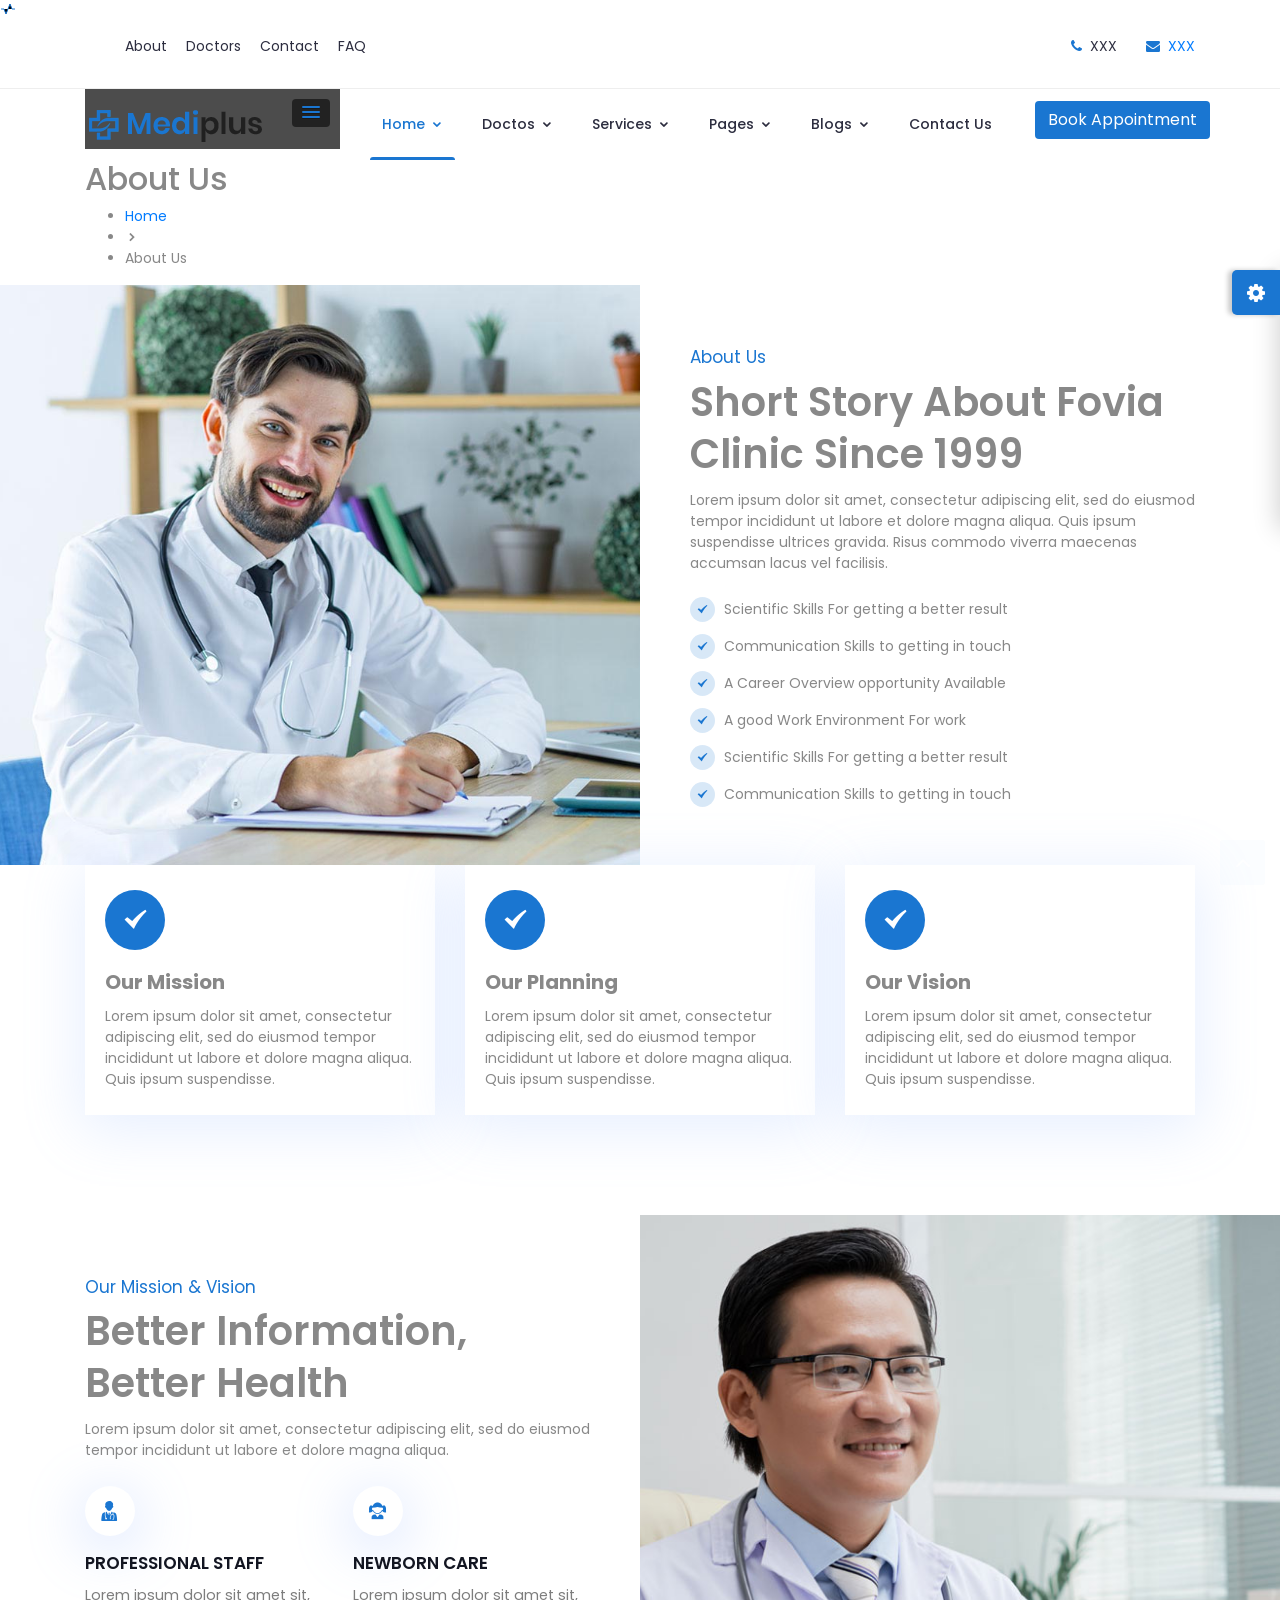
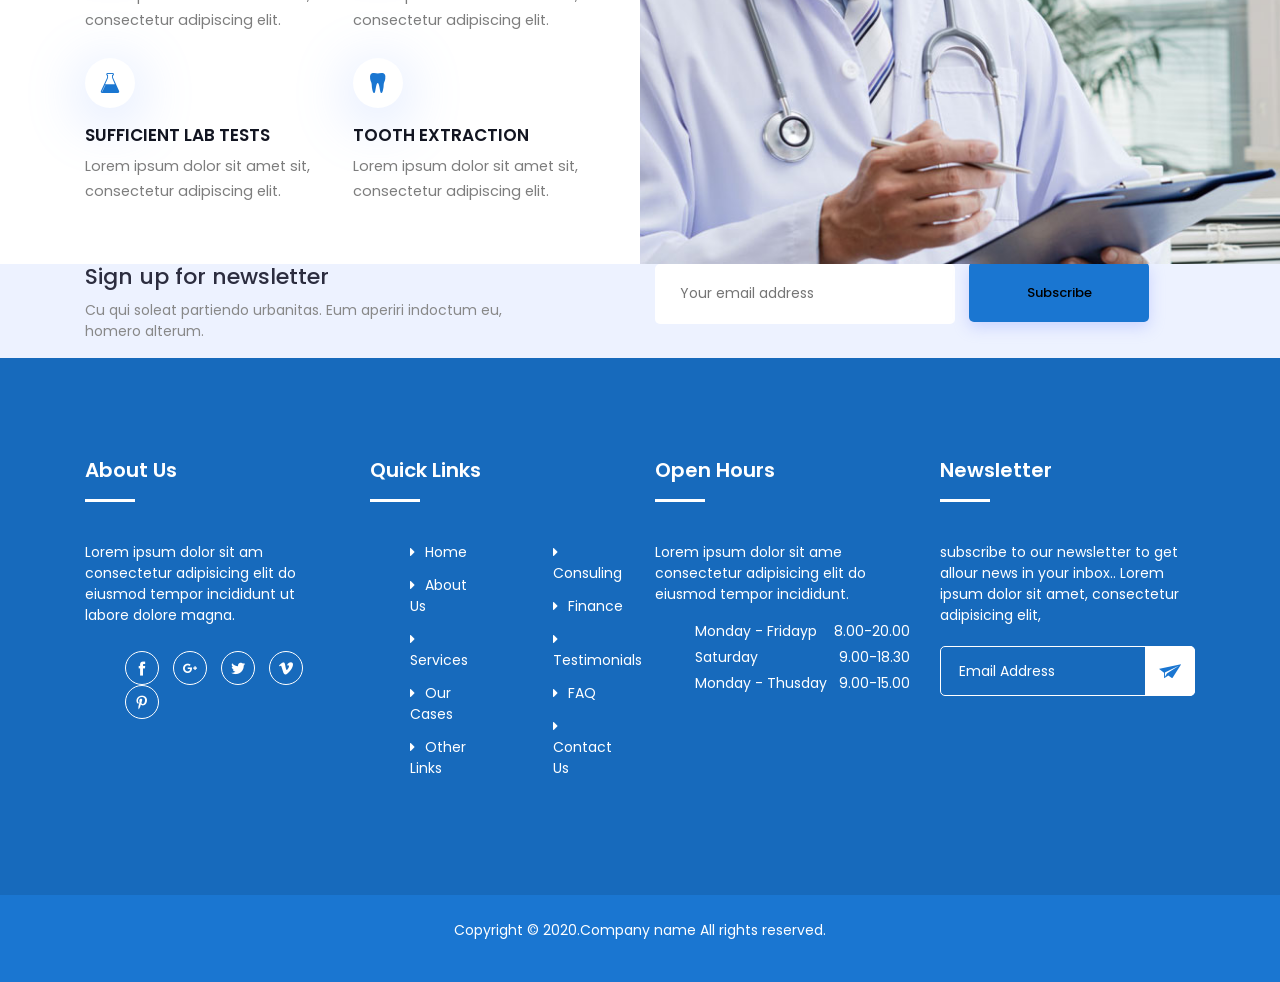
==== about.html @ 4b920c70 "add_template" ====
<!doctype html>
<html class="no-js" lang="zxx">
    <head>
        <!-- Meta Tags -->
		<meta charset="utf-8">
		<meta http-equiv="X-UA-Compatible" content="IE=edge">
		<meta name="keywords" content="Site keywords here">
		<meta name="description" content="">
		<meta name='copyright' content=''>
		<meta name="viewport" content="width=device-width, initial-scale=1, shrink-to-fit=no">
		
		<!-- Title -->
        <title></title>
		
		<!-- Favicon -->
        <link rel="icon" href="img/favicon.png">
		
		<!-- Google Fonts -->
		<link href="https://fonts.googleapis.com/css?family=Poppins:200i,300,300i,400,400i,500,500i,600,600i,700,700i,800,800i,900,900i&display=swap" rel="stylesheet">

		<!-- Bootstrap CSS -->
		<link rel="stylesheet" href="css/bootstrap.min.css">
		<!-- Nice Select CSS -->
		<link rel="stylesheet" href="css/nice-select.css">
		<!-- Font Awesome CSS -->
        <link rel="stylesheet" href="css/font-awesome.min.css">
		<!-- icofont CSS -->
        <link rel="stylesheet" href="css/icofont.css">
		<!-- Slicknav -->
		<link rel="stylesheet" href="css/slicknav.min.css">
		<!-- Owl Carousel CSS -->
        <link rel="stylesheet" href="css/owl-carousel.css">
		<!-- Datepicker CSS -->
		<link rel="stylesheet" href="css/datepicker.css">
		<!-- Animate CSS -->
        <link rel="stylesheet" href="css/animate.min.css">
		<!-- Magnific Popup CSS -->
        <link rel="stylesheet" href="css/magnific-popup.css">
		
		<!-- Medipro CSS -->
        <link rel="stylesheet" href="css/normalize.css">
        <link rel="stylesheet" href="style.css">
        <link rel="stylesheet" href="css/responsive.css">
		
		<!-- Color CSS -->
		<link rel="stylesheet" href="css/color/color1.css">
		<!--<link rel="stylesheet" href="css/color/color2.css">-->
		<!--<link rel="stylesheet" href="css/color/color3.css">-->
		<!--<link rel="stylesheet" href="css/color/color4.css">-->
		<!--<link rel="stylesheet" href="css/color/color5.css">-->
		<!--<link rel="stylesheet" href="css/color/color6.css">-->
		<!--<link rel="stylesheet" href="css/color/color7.css">-->
		<!--<link rel="stylesheet" href="css/color/color8.css">-->
		<!--<link rel="stylesheet" href="css/color/color9.css">-->
		<!--<link rel="stylesheet" href="css/color/color10.css">-->
		<!--<link rel="stylesheet" href="css/color/color11.css">-->
		<!--<link rel="stylesheet" href="css/color/color12.css">-->

		<link rel="stylesheet" href="#" id="colors">
		
    </head>
    <body>
	
		<!-- Preloader -->
        <div class="preloader">
            <div class="loader">
                <div class="loader-outter"></div>
                <div class="loader-inner"></div>

                <div class="indicator"> 
                    <svg width="16px" height="12px">
                        <polyline id="back" points="1 6 4 6 6 11 10 1 12 6 15 6"></polyline>
                        <polyline id="front" points="1 6 4 6 6 11 10 1 12 6 15 6"></polyline>
                    </svg>
                </div>
            </div>
        </div>
        <!-- End Preloader -->
		
		<!-- Mediplus Color Plate -->
		<div class="color-plate">
			<a class="color-plate-icon"><i class="fa fa-cog fa-spin"></i></a>
			<h4>Mediplus</h4>
			<p>Here is some awesome color's available on Mediplus Template.</p>
			<span class="color1"></span>
			<span class="color2"></span>
			<span class="color3"></span>
			<span class="color4"></span>
			<span class="color5"></span>
			<span class="color6"></span>
			<span class="color7"></span>
			<span class="color8"></span>
			<span class="color9"></span>
			<span class="color10"></span>
			<span class="color11"></span>
			<span class="color12"></span>
		</div>
		<!-- /End Color Plate -->
	
		<!-- Header Area -->
		<header class="header" >
			<!-- Topbar -->
			<div class="topbar">
				<div class="container">
					<div class="row">
						<div class="col-lg-6 col-md-5 col-12">
							<!-- Contact -->
							<ul class="top-link">
								<li><a href="#">About</a></li>
								<li><a href="#">Doctors</a></li>
								<li><a href="#">Contact</a></li>
								<li><a href="#">FAQ</a></li>
							</ul>
							<!-- End Contact -->
						</div>
						<div class="col-lg-6 col-md-7 col-12">
							<!-- Top Contact -->
							<ul class="top-contact">
								<li><i class="fa fa-phone"></i>XXX</li>
								<li><i class="fa fa-envelope"></i><a href="mailto:XXX">XXX</a></li>
							</ul>
							<!-- End Top Contact -->
						</div>
					</div>
				</div>
			</div>
			<!-- End Topbar -->
			<!-- Header Inner -->
			<div class="header-inner">
				<div class="container">
					<div class="inner">
						<div class="row">
							<div class="col-lg-3 col-md-3 col-12">
								<!-- Start Logo -->
								<div class="logo">
									<a href="index.html"><img src="img/logo.png" alt="#"></a>
								</div>
								<!-- End Logo -->
								<!-- Mobile Nav -->
								<div class="mobile-nav"></div>
								<!-- End Mobile Nav -->
							</div>
							<div class="col-lg-7 col-md-9 col-12">
								<!-- Main Menu -->
								<div class="main-menu">
									<nav class="navigation">
										<ul class="nav menu">
											<li class="active"><a href="#">Home <i class="icofont-rounded-down"></i></a>
												<ul class="dropdown">
													<li><a href="index.html">Default Homepage</a></li>
													<li><a href="index2.html">Animation Homepage</a></li>
												</ul>
											</li>
											<li><a href="#">Doctos <i class="icofont-rounded-down"></i></a>
												<ul class="dropdown">
													<li><a href="doctors.html">Doctor</a></li>
													<li><a href="doctor-details.html">Doctor Details</a></li>
												</ul>
											</li>
											<li><a href="#">Services <i class="icofont-rounded-down"></i></a>
												<ul class="dropdown">
													<li><a href="service.html">Service</a></li>
													<li><a href="service-details.html">Service Details</a></li>
												</ul>
											</li>
											<li><a href="#">Pages <i class="icofont-rounded-down"></i></a>
												<ul class="dropdown">
													<li><a href="about.html">About Us</a></li>
													<li><a href="appointment.html">Appointment</a></li>
													<li><a href="time-table.html">Time Table</a></li>
													<li><a href="testimonials.html">Testimonials</a></li>
													<li><a href="pricing.html">Our Pricing</a></li>
													<li><a href="register.html">Sign Up</a></li>
													<li><a href="login.html">Login</a></li>
													<li><a href="faq.html">Faq</a></li>
													<li><a href="mail-success.html">Mail Success</a></li>
													<li><a href="404.html">404 Error</a></li>
												</ul>
											</li>
											<li><a href="#">Blogs <i class="icofont-rounded-down"></i></a>
												<ul class="dropdown">
													<li><a href="blog-grid.html">Blog Grid</a></li>
													<li><a href="blog-single.html">Blog Details</a></li>
												</ul>
											</li>
											<li><a href="contact.html">Contact Us</a></li>
										</ul>
									</nav>
								</div>
								<!--/ End Main Menu -->
							</div>
							<div class="col-lg-2 col-12">
								<div class="get-quote">
									<a href="appointment.html" class="btn">Book Appointment</a>
								</div>
							</div>
						</div>
					</div>
				</div>
			</div>
			<!--/ End Header Inner -->
		</header>
		<!-- End Header Area -->
		
		<!-- Breadcrumbs -->
		<div class="breadcrumbs overlay">
			<div class="container">
				<div class="bread-inner">
					<div class="row">
						<div class="col-12">
							<h2>About Us</h2>
							<ul class="bread-list">
								<li><a href="index.html">Home</a></li>
								<li><i class="icofont-simple-right"></i></li>
								<li class="active">About Us</li>
							</ul>
						</div>
					</div>
				</div>
			</div>
		</div>
		<!-- End Breadcrumbs -->
		
		<!-- Start About Area -->
        <section class="about-area section">
            <div class="container-fluid p-0">
                <div class="row m-0">
                    <div class="col-lg-6 col-md-12 p-0">
                        <div class="about-image">
                            <img src="assets/img/about-img1.jpg" alt="image">
                        </div>
                    </div>

                    <div class="col-lg-6 col-md-12 p-0">
                        <div class="about-content">
                            <span>About Us</span>
                            <h2>Short Story About Fovia Clinic Since 1999</h2>
                            <p>Lorem ipsum dolor sit amet, consectetur adipiscing elit, sed do eiusmod tempor incididunt ut labore et dolore magna aliqua. Quis ipsum suspendisse ultrices gravida. Risus commodo viverra maecenas accumsan lacus vel facilisis.</p>

                            <ul>
                                <li><i class="icofont-tick-mark"></i> Scientific Skills For getting a better result</li>
                                <li><i class="icofont-tick-mark"></i> Communication Skills to getting in touch</li>
                                <li><i class="icofont-tick-mark"></i> A Career Overview opportunity Available</li>
                                <li><i class="icofont-tick-mark"></i> A good Work Environment For work</li>
                                <li><i class="icofont-tick-mark"></i> Scientific Skills For getting a better result</li>
                                <li><i class="icofont-tick-mark"></i> Communication Skills to getting in touch</li>
                            </ul>
                        </div>
                    </div>
                </div>
            </div>
        </section>
        <!-- End About Area -->

        <!-- Start Our Vision Area -->
        <section class="our-vision-area ptb-100 pt-0">
            <div class="container">
                <div class="row">
                    <div class="col-lg-4 col-md-6 col-12">
                        <div class="single-vision-box">
                            <div class="icon">
                                <i class="icofont-tick-mark"></i>
                            </div>
                            <h3>Our Mission</h3>
                            <p>Lorem ipsum dolor sit amet, consectetur adipiscing elit, sed do eiusmod tempor incididunt ut labore et dolore magna aliqua. Quis ipsum suspendisse.</p>
                        </div>
                    </div>
                    <div class="col-lg-4 col-md-6 col-12">
                        <div class="single-vision-box">
                            <div class="icon">
                                <i class="icofont-tick-mark"></i>
                            </div>
                            <h3>Our Planning</h3>
                            <p>Lorem ipsum dolor sit amet, consectetur adipiscing elit, sed do eiusmod tempor incididunt ut labore et dolore magna aliqua. Quis ipsum suspendisse.</p>
                        </div>
                    </div>
                    <div class="col-lg-4 col-md-6 col-12">
                        <div class="single-vision-box">
                            <div class="icon">
                                <i class="icofont-tick-mark"></i>
                            </div>
                            <h3>Our Vision</h3>
                            <p>Lorem ipsum dolor sit amet, consectetur adipiscing elit, sed do eiusmod tempor incididunt ut labore et dolore magna aliqua. Quis ipsum suspendisse.</p>
                        </div>
                    </div>
                </div>
            </div>
        </section>
        <!-- End Our Vision Area -->

        <!-- Start Our Mission Area -->
        <section class="our-mission-area ptb-100 pt-0">
            <div class="container-fluid p-0">
                <div class="row m-0">
                    <div class="col-lg-6 col-md-12 p-0">
                        <div class="our-mission-content">
                            <span class="sub-title">Our Mission & Vision</span>
                            <h2>Better Information, Better Health</h2>
                            <p>Lorem ipsum dolor sit amet, consectetur adipiscing elit, sed do eiusmod tempor incididunt ut labore et dolore magna aliqua.</p>

                            <ul>
                                <li>
                                    <div class="icon">
                                        <i class="icofont-doctor"></i>
                                    </div>
                                    <span>Professional Staff</span>

                                    Lorem ipsum dolor sit amet sit, consectetur adipiscing elit.
                                </li>
                                <li>
                                    <div class="icon">
                                       <i class="icofont-kid"></i>
                                    </div>
                                    <span>Newborn Care</span>

                                    Lorem ipsum dolor sit amet sit, consectetur adipiscing elit.
                                </li>
                                <li>
                                    <div class="icon">
                                        <i class="icofont-laboratory"></i>
                                    </div>
                                    <span>Sufficient Lab Tests</span>

                                    Lorem ipsum dolor sit amet sit, consectetur adipiscing elit.
                                </li>
                                <li>
                                    <div class="icon">
                                       <i class="icofont-tooth"></i>
                                    </div>
                                    <span>Tooth Extraction</span>

                                    Lorem ipsum dolor sit amet sit, consectetur adipiscing elit.
                                </li>
                            </ul>
                        </div>
                    </div>

                    <div class="col-lg-6 col-md-12 p-0">
                        <div class="our-mission-image">
                            <img src="assets/img/mission-img1.jpg" alt="image">
                        </div>
                    </div>
                </div>
            </div>
        </section>
        <!-- End Our Mission Area -->
		
		<!-- Start Newsletter Area -->
		<section class="newsletter section">
			<div class="container">
				<div class="row ">
					<div class="col-lg-6  col-12">
						<!-- Start Newsletter Form -->
						<div class="subscribe-text ">
							<h6>Sign up for newsletter</h6>
							<p class="">Cu qui soleat partiendo urbanitas. Eum aperiri indoctum eu,<br> homero alterum.</p>
						</div>
						<!-- End Newsletter Form -->
					</div>
					<div class="col-lg-6  col-12">
						<!-- Start Newsletter Form -->
						<div class="subscribe-form ">
							<form action="mail/mail.php" method="get" target="_blank" class="newsletter-inner">
								<input name="EMAIL" placeholder="Your email address" class="common-input" onfocus="this.placeholder = ''"
									onblur="this.placeholder = 'Your email address'" required="" type="email">
								<button class="btn">Subscribe</button>
							</form>
						</div>
						<!-- End Newsletter Form -->
					</div>
				</div>
			</div>
		</section>
		<!-- /End Newsletter Area -->
		
		<!-- Footer Area -->
		<footer id="footer" class="footer ">
			<!-- Footer Top -->
			<div class="footer-top">
				<div class="container">
					<div class="row">
						<div class="col-lg-3 col-md-6 col-12">
							<div class="single-footer">
								<h2>About Us</h2>
								<p>Lorem ipsum dolor sit am consectetur adipisicing elit do eiusmod tempor incididunt ut labore dolore magna.</p>
								<!-- Social -->
								<ul class="social">
									<li><a href="#"><i class="icofont-facebook"></i></a></li>
									<li><a href="#"><i class="icofont-google-plus"></i></a></li>
									<li><a href="#"><i class="icofont-twitter"></i></a></li>
									<li><a href="#"><i class="icofont-vimeo"></i></a></li>
									<li><a href="#"><i class="icofont-pinterest"></i></a></li>
								</ul>
								<!-- End Social -->
							</div>
						</div>
						<div class="col-lg-3 col-md-6 col-12">
							<div class="single-footer f-link">
								<h2>Quick Links</h2>
								<div class="row">
									<div class="col-lg-6 col-md-6 col-12">
										<ul>
											<li><a href="#"><i class="fa fa-caret-right" aria-hidden="true"></i>Home</a></li>
											<li><a href="#"><i class="fa fa-caret-right" aria-hidden="true"></i>About Us</a></li>
											<li><a href="#"><i class="fa fa-caret-right" aria-hidden="true"></i>Services</a></li>
											<li><a href="#"><i class="fa fa-caret-right" aria-hidden="true"></i>Our Cases</a></li>
											<li><a href="#"><i class="fa fa-caret-right" aria-hidden="true"></i>Other Links</a></li>	
										</ul>
									</div>
									<div class="col-lg-6 col-md-6 col-12">
										<ul>
											<li><a href="#"><i class="fa fa-caret-right" aria-hidden="true"></i>Consuling</a></li>
											<li><a href="#"><i class="fa fa-caret-right" aria-hidden="true"></i>Finance</a></li>
											<li><a href="#"><i class="fa fa-caret-right" aria-hidden="true"></i>Testimonials</a></li>
											<li><a href="#"><i class="fa fa-caret-right" aria-hidden="true"></i>FAQ</a></li>
											<li><a href="#"><i class="fa fa-caret-right" aria-hidden="true"></i>Contact Us</a></li>	
										</ul>
									</div>
								</div>
							</div>
						</div>
						<div class="col-lg-3 col-md-6 col-12">
							<div class="single-footer">
								<h2>Open Hours</h2>
								<p>Lorem ipsum dolor sit ame consectetur adipisicing elit do eiusmod tempor incididunt.</p>
								<ul class="time-sidual">
									<li class="day">Monday - Fridayp <span>8.00-20.00</span></li>
									<li class="day">Saturday <span>9.00-18.30</span></li>
									<li class="day">Monday - Thusday <span>9.00-15.00</span></li>
								</ul>
							</div>
						</div>
						<div class="col-lg-3 col-md-6 col-12">
							<div class="single-footer">
								<h2>Newsletter</h2>
								<p>subscribe to our newsletter to get allour news in your inbox.. Lorem ipsum dolor sit amet, consectetur adipisicing elit,</p>
								<form action="mail/mail.php" method="get" target="_blank" class="newsletter-inner">
									<input name="email" placeholder="Email Address" class="common-input" onfocus="this.placeholder = ''"
										onblur="this.placeholder = 'Your email address'" required="" type="email">
									<button class="button"><i class="icofont icofont-paper-plane"></i></button>
								</form>
							</div>
						</div>
					</div>
				</div>
			</div>
			<!--/ End Footer Top -->
			<!-- Copyright -->
			<div class="copyright">
				<div class="container">
					<div class="row">
						<div class="col-lg-12 col-md-12 col-12">
							<div class="copyright-content">
								<p>Copyright &copy; 2020.Company name All rights reserved.</p>
							</div>
						</div>
					</div>
				</div>
			</div>
			<!--/ End Copyright -->
		</footer>
		<!--/ End Footer Area -->
		
		<!-- jquery Min JS -->
        <script src="js/jquery.min.js"></script>
		<!-- jquery Migrate JS -->
		<script src="js/jquery-migrate-3.0.0.js"></script>
		<!-- jquery Ui JS -->
		<script src="js/jquery-ui.min.js"></script>
		<!-- Easing JS -->
        <script src="js/easing.js"></script>
		<!-- Color JS -->
		<script src="js/colors.js"></script>
		<!-- Popper JS -->
		<script src="js/popper.min.js"></script>
		<!-- Bootstrap Datepicker JS -->
		<script src="js/bootstrap-datepicker.js"></script>
		<!-- Jquery Nav JS -->
        <script src="js/jquery.nav.js"></script>
		<!-- Slicknav JS -->
		<script src="js/slicknav.min.js"></script>
		<!-- ScrollUp JS -->
        <script src="js/jquery.scrollUp.min.js"></script>
		<!-- Niceselect JS -->
		<script src="js/niceselect.js"></script>
		<!-- Tilt Jquery JS -->
		<script src="js/tilt.jquery.min.js"></script>
		<!-- Owl Carousel JS -->
        <script src="js/owl-carousel.js"></script>
		<!-- counterup JS -->
		<script src="js/jquery.counterup.min.js"></script>
		<!-- Steller JS -->
		<script src="js/steller.js"></script>
		<!-- Wow JS -->
		<script src="js/wow.min.js"></script>
		<!-- Magnific Popup JS -->
		<script src="js/jquery.magnific-popup.min.js"></script>
		<!-- Counter Up CDN JS -->
		<script src="js/waypoints.min.js"></script>
		<!-- Bootstrap JS -->
		<script src="js/bootstrap.min.js"></script>
		<!-- Main JS -->
		<script src="js/main.js"></script>
    </body>
</html>
---- css/nice-select.css ----
.nice-select {
    -webkit-tap-highlight-color: transparent;
    background-color: #fff;
    border-radius: 5px;
    border: solid 1px #e8e8e8;
    box-sizing: border-box;
    clear: both;
    cursor: pointer;
    display: block;
    float: left;
    font-family: inherit;
    font-size: 15px;
    font-weight: normal;
    height: 42px;
    line-height: 27px;
    outline: none;
    padding-left: 18px;
    padding-right: 30px;
    position: relative;
    text-align: left !important;
    -webkit-transition: all 0.2s ease-in-out;
    transition: all 0.2s ease-in-out;
    -webkit-user-select: none;
    -moz-user-select: none;
    -ms-user-select: none;
    user-select: none;
    white-space: nowrap;
    width: auto;
    margin-bottom: 16px;
}

.nice-select:hover {
    border-color: #3164F4;
}

.nice-select:active,
.nice-select.open,
.nice-select:focus {
    border-color: #999;
}

.nice-select:after {
    border-bottom: 2px solid #999;
    border-right: 2px solid #999;
    content: '';
    display: block;
    height: 8px;
    margin-top: -4px;
    pointer-events: none;
    position: absolute;
    right: 12px;
    top: 50%;
    -webkit-transform-origin: 66% 66%;
    -ms-transform-origin: 66% 66%;
    transform-origin: 66% 66%;
    -webkit-transform: rotate(45deg);
    -ms-transform: rotate(45deg);
    transform: rotate(45deg);
    -webkit-transition: all 0.15s ease-in-out;
    transition: all 0.15s ease-in-out;
    width: 8px;
}

.nice-select.open:after {
    -webkit-transform: rotate(-135deg);
    -ms-transform: rotate(-135deg);
    transform: rotate(-135deg);
}

.nice-select.open .list {
    opacity: 1;
    pointer-events: auto;
    -webkit-transform: scale(1) translateY(0);
    -ms-transform: scale(1) translateY(0);
    transform: scale(1) translateY(0);
}

.nice-select.disabled {
    border-color: #ededed;
    color: #999;
    pointer-events: none;
}

.nice-select.disabled:after {
    border-color: #cccccc;
}

.nice-select.wide {
    width: 100%;
}

.nice-select.wide .list {
    left: 0 !important;
    right: 0 !important;
}

.nice-select.right {
    float: right;
}

.nice-select.right .list {
    left: auto;
    right: 0;
}

.nice-select.small {
    font-size: 12px;
    height: 36px;
    line-height: 34px;
}

.nice-select.small:after {
    height: 4px;
    width: 4px;
}

.nice-select.small .option {
    line-height: 34px;
    min-height: 34px;
}

.nice-select .list {
    background-color: #fff;
    border-radius: 5px;
    box-shadow: 0 0 0 1px rgba(68, 68, 68, 0.11);
    box-sizing: border-box;
    margin-top: 4px;
    opacity: 0;
    overflow: hidden;
    padding: 0;
    pointer-events: none;
    position: absolute;
    top: 100%;
    left: 0;
    -webkit-transform-origin: 50% 0;
    -ms-transform-origin: 50% 0;
    transform-origin: 50% 0;
    -webkit-transform: scale(0.75) translateY(-21px);
    -ms-transform: scale(0.75) translateY(-21px);
    transform: scale(0.75) translateY(-21px);
    -webkit-transition: all 0.2s cubic-bezier(0.5, 0, 0, 1.25), opacity 0.15s ease-out;
    transition: all 0.2s cubic-bezier(0.5, 0, 0, 1.25), opacity 0.15s ease-out;
    z-index: 9;
}

.nice-select .list:hover .option:not(:hover) {
    background-color: transparent !important;
}

.nice-select .option {
    cursor: pointer;
    font-weight: 400;
    line-height: 40px;
    list-style: none;
    min-height: 40px;
    outline: none;
    padding-left: 18px;
    padding-right: 29px;
    text-align: left;
    -webkit-transition: all 0.2s;
    transition: all 0.2s;
}

.nice-select .option:hover {
    background-color: #238AC1;
    color: #fff;
}

.nice-select .option.selected {
    font-weight: bold;
}

.nice-select .option.disabled {
    background-color: transparent;
    color: #999;
    cursor: default;
}

.no-csspointerevents .nice-select .list {
    display: none;
}

.no-csspointerevents .nice-select.open .list {
    display: block;
}

.contact-form-wrapper .list {
    background: #2f3341 none repeat scroll 0 0;
    border-radius: 0;
}
---- css/owl-carousel.css ----
/**
 * Owl Carousel v2.2.1
 * Copyright 2013-2017 David Deutsch
 * Licensed under  ()
 */
/*
 * 	Default theme - Owl Carousel CSS File
 */
.owl-theme .owl-nav {
	text-align: center;
	-webkit-tap-highlight-color: transparent;
}
.owl-theme .owl-nav [class*='owl-'] {
    color: #FFF;
    font-size: 14px;
    margin: 5px;
    padding: 4px 7px;
    background: #D6D6D6;
    display: inline-block;
    cursor: pointer;
    border-radius: 3px; }
.owl-theme .owl-nav [class*='owl-']:hover {
    background: #869791;
    color: #FFF;
    text-decoration: none; }
.owl-theme .owl-nav .disabled {
    opacity: 0.5;
    cursor: default; 
}
.owl-theme .owl-nav.disabled + .owl-dots {
	margin-top: 10px; }

.owl-theme .owl-dots {
	text-align: center;
	-webkit-tap-highlight-color: transparent; }
.owl-theme .owl-dots .owl-dot {
    display: inline-block;
    zoom: 1;
    *display: inline; }
.owl-theme .owl-dots .owl-dot span {
    width: 10px;
    height: 10px;
    margin: 5px 7px;
    background: #D6D6D6;
    display: block;
    -webkit-backface-visibility: visible;
    transition: opacity 200ms ease;
    border-radius: 30px; }
.owl-theme .owl-dots .owl-dot.active span, .owl-theme .owl-dots .owl-dot:hover span {
    background: #869791; 
}

/* 
 *  Owl Carousel - Animate Plugin
 */
.owl-carousel .animated {
  -webkit-animation-duration: 1000ms;
  animation-duration: 1000ms;
  -webkit-animation-fill-mode: both;
  animation-fill-mode: both;
}
.owl-carousel .owl-animated-in {
  z-index: 0;
}
.owl-carousel .owl-animated-out {
  z-index: 1;
}
.owl-carousel .fadeOut {
  -webkit-animation-name: fadeOut;
  animation-name: fadeOut;
}

@-webkit-keyframes fadeOut {
  0% {
    opacity: 1;
  }

  100% {
    opacity: 0;
  }
}
@keyframes fadeOut {
  0% {
    opacity: 1;
  }

  100% {
    opacity: 0;
  }
}

/* 
 * 	Owl Carousel - Auto Height Plugin
 */
.owl-height {
  -webkit-transition: height 500ms ease-in-out;
  -moz-transition: height 500ms ease-in-out;
  -ms-transition: height 500ms ease-in-out;
  -o-transition: height 500ms ease-in-out;
  transition: height 500ms ease-in-out;
}

/* 
 *  Core Owl Carousel CSS File
 */
.owl-carousel {
  display: none;
  width: 100%;
  -webkit-tap-highlight-color: transparent;
  /* position relative and z-index fix webkit rendering fonts issue */
  position: relative;
  z-index: 1;
}
.owl-carousel .owl-stage {
  position: relative;
  -ms-touch-action: pan-Y;
}
.owl-carousel .owl-stage:after {
  content: ".";
  display: block;
  clear: both;
  visibility: hidden;
  line-height: 0;
  height: 0;
}
.owl-carousel .owl-stage-outer {
  position: relative;
  overflow: hidden;
  /* fix for flashing background */
  -webkit-transform: translate3d(0px, 0px, 0px);
}
.owl-carousel .owl-controls .owl-nav .owl-prev,
.owl-carousel .owl-controls .owl-nav .owl-next,
.owl-carousel .owl-controls .owl-dot {
  cursor: pointer;
  cursor: hand;
  -webkit-user-select: none;
  -khtml-user-select: none;
  -moz-user-select: none;
  -ms-user-select: none;
  user-select: none;
}
.owl-carousel.owl-loaded {
  display: block;
}
.owl-carousel.owl-loading {
  opacity: 0;
  display: block;
}
.owl-carousel.owl-hidden {
  opacity: 0;
}
.owl-carousel .owl-refresh .owl-item {
  display: none;
}
.owl-carousel .owl-item {
  position: relative;
  min-height: 1px;
  float: left;
  -webkit-backface-visibility: hidden;
  -webkit-tap-highlight-color: transparent;
  -webkit-touch-callout: none;
  -webkit-user-select: none;
  -moz-user-select: none;
  -ms-user-select: none;
  user-select: none;
}
.owl-carousel .owl-item img {
  display: block;
  width: 100%;
  -webkit-transform-style: preserve-3d;
}
.owl-carousel.owl-text-select-on .owl-item {
  -webkit-user-select: auto;
  -moz-user-select: auto;
  -ms-user-select: auto;
  user-select: auto;
}
.owl-carousel .owl-grab {
  cursor: move;
  cursor: -webkit-grab;
  cursor: -o-grab;
  cursor: -ms-grab;
  cursor: grab;
}
.owl-carousel.owl-rtl {
  direction: rtl;
}
.owl-carousel.owl-rtl .owl-item {
  float: right;
}

/* No Js */
.no-js .owl-carousel {
  display: block;
}

/* 
 * 	Owl Carousel - Lazy Load Plugin
 */
.owl-carousel .owl-item .owl-lazy {
  opacity: 0;
  -webkit-transition: opacity 400ms ease;
  -moz-transition: opacity 400ms ease;
  -ms-transition: opacity 400ms ease;
  -o-transition: opacity 400ms ease;
  transition: opacity 400ms ease;
}
.owl-carousel .owl-item img {
  transform-style: preserve-3d;
}

/* 
 * 	Owl Carousel - Video Plugin
 */
.owl-carousel .owl-video-wrapper {
  position: relative;
  height: 100%;
  background: #000;
}
.owl-carousel .owl-video-play-icon {
  position: absolute;
  height: 80px;
  width: 80px;
  left: 50%;
  top: 50%;
  margin-left: -40px;
  margin-top: -40px;
  background: url("owl.video.play.png") no-repeat;
  cursor: pointer;
  z-index: 1;
  -webkit-backface-visibility: hidden;
  -webkit-transition: scale 100ms ease;
  -moz-transition: scale 100ms ease;
  -ms-transition: scale 100ms ease;
  -o-transition: scale 100ms ease;
  transition: scale 100ms ease;
}
.owl-carousel .owl-video-play-icon:hover {
  -webkit-transition: scale(1.3, 1.3);
  -moz-transition: scale(1.3, 1.3);
  -ms-transition: scale(1.3, 1.3);
  -o-transition: scale(1.3, 1.3);
  transition: scale(1.3, 1.3);
}
.owl-carousel .owl-video-playing .owl-video-tn,
.owl-carousel .owl-video-playing .owl-video-play-icon {
  display: none;
}
.owl-carousel .owl-video-tn {
  opacity: 0;
  height: 100%;
  background-position: center center;
  background-repeat: no-repeat;
  -webkit-background-size: contain;
  -moz-background-size: contain;
  -o-background-size: contain;
  background-size: contain;
  -webkit-transition: opacity 400ms ease;
  -moz-transition: opacity 400ms ease;
  -ms-transition: opacity 400ms ease;
  -o-transition: opacity 400ms ease;
  transition: opacity 400ms ease;
}
.owl-carousel .owl-video-frame {
  position: relative;
  z-index: 1;
};
---- style.css ----
/* =====================================
Template Name: 	Mediplus.
Author Name: Naimur Rahman
Website: http://wpthemesgrid.com/
Description: Mediplus - Doctor HTML Template.
Version:	1.1
========================================*/   
/*======================================
[ CSS Table of contents ]
* Global CSS
* Header CSS
	+ Topbar
	+ Logo
	+ Widget
	+ Main Menu
	+ Search
* Hero Slider CSS
* Schedule CSS
* Feautes CSS
* Fun Facts CSS
* Why Choose CSS
* Call to Action CSS
* Portfolio CSS
	+ Portfolio Single CSS
* Services CSS
* Testimonials CSS
* Departments CSS
* Pricing Table CSS
* Clients CSS
* Team CSS
	+ Single Team
* Blog CSS
	+ Latest Blog CSS
	+ Blog Single CSS
	+ Blog Sidebar CSS
* Appointment CSS
* Login CSS
* Register CSS
* Faq CSS
* Contact Us CSS
* Error 404 CSS
* Mail Success CSS
* Newsletter CSS
* Doctor Calendar CSS
* About Us CSS
* Footer CSS
========================================*/ 
/*=============================
	Global CSS 
===============================*/
body{
    font-family: 'Poppins', sans-serif;
	font-weight: 400;
	font-size:14px;
	color:#888;
}
#scrollUp {
	bottom: 15px;
	right: 15px;
	padding: 10px 20px;
	background: #1a76d1;
	color: #fff;
	font-size: 25px;
	width: 45px;
	height: 45px;
	text-align: center;
	line-height: 45px;
	padding: 0;
	border-radius: 3px;
	box-shadow: 0px 0px 10px #00000026;
}
#scrollUp:hover{
	background:#2C2D3F;
}
/* Color Plate */
.color-plate {
	position: fixed;
	display: block;
	z-index: 99998;
	padding: 20px;
	width: 245px;
	background: #fff;
	right: -245px;
	text-align: left;
	top: 30%;
	-webkit-transition:all 0.4s ease;
	-moz-transition:all 0.4s ease;
	transition:all 0.4s ease;
	-webkit-box-shadow: -3px 0px 25px -2px rgba(0, 0, 0, 0.2);
	-moz-box-shadow: -3px 0px 25px -2px rgba(0, 0, 0, 0.2);
	box-shadow: -3px 0px 25px -2px rgba(0, 0, 0, 0.2);
}
.color-plate.active{
	right:0;
}
.color-plate .color-plate-icon {
	position: absolute;
	left: -48px;
	width: 48px;
	height: 45px;
	line-height: 45px;
	font-size: 21px;
	border-radius: 5px 0 0 5px;
	background: #1A76D1;
	text-align: center;
	color: #fff !important;
	top: 0;
	cursor: pointer;
	box-shadow: -4px 0px 5px #00000036;
}
.color-plate h4 {
	display: block;
	font-size: 15px;
	margin-bottom: 5px;
	font-weight: 500;
}
.color-plate p {
	font-size: 13px;
	margin-bottom: 15px;
	line-height: 20px;
}
.color-plate span {
	width: 42px;
	height: 35px;
	border-radius: 0;
	cursor: pointer;
	display: inline-block;
	margin-right: 3px;
}
.color-plate span:hover{
	cursor:pointer;
}
.color-plate span.color1{
	background:#1A76D1;
}
.color-plate span.color2{
	background:#2196F3;
}
.color-plate span.color3{
	background:#32B87D;
}
.color-plate span.color4{
	background:#FE754A;
}
.color-plate span.color5{
	background:#F82F56;
}
.color-plate span.color6{
	background:#01B2B7;
}
.color-plate span.color7{
	background:#6c5ce7;
}
.color-plate span.color8{
	background:#85BA46;
}
.color-plate span.color9{
	background:#273c75;
}
.color-plate span.color10{
	background:#FD7272;
}
.color-plate span.color11{
	background:#badc58;
}
.color-plate span.color12{
	background:#44ce6f;
}
/*=============================
	End Global CSS 
===============================*/

/*===================
	Start Header CSS 
=====================*/
.header{
	background-color:#fff;
	position:relative;
}
.header .navbar-collapse{
	padding:0;
}
/* Topbar */
.header .topbar{
	background-color:#fff;
	border-bottom:1px solid #eee;
}
.header .topbar{
	padding:15px 0;
}
.header .top-link{
	float:left;
}
.header .top-link li{
	display:inline-block;
	margin-right:15px;
}
.header .top-link li:last-child{
	margin-right:0px;
}
.header .top-link li a{
	color:#2C2D3F;
	font-size:14px;
	font-weight:400;
}
.header .top-link li:hover a{
	color:#1A76D1;
}
.header .top-contact{
	float:right;
}
.header .top-contact li{
	display:inline-block;
	margin-right:25px;
	color:#2C2D3F;
}
.header .top-contact li:last-child{
	margin-right:0;
}
.header .top-contact li a{
	font-size:14px;
}
.header .top-contact li a:hover{
	color:#1A76D1;
}
.header .top-contact li i{
	color:#1A76D1;
	margin-right:8px;
}
.header .header-inner {
	background:#fff;
	z-index:999;
	width:100%;
}
.get-quote{
	margin-top:12px;
}
.get-quote .btn{
	color:#fff;
}
.header .logo {
	float: left;
	margin-top: 18px;
}
.header .navbar {
	background: none;
	box-shadow: none;
	border: none;
	margin: 0;
	height: 0px;
	min-height: 0px;
}
.header .nav li{
	margin-right: 15px;
    float: left;
	position:relative;
}
.header .nav li:last-child{
	margin:0;
}
.header .nav li a {
	color: #2C2D3F;
	font-size: 14px;
	font-weight: 500;
	text-transform: capitalize;
	padding: 25px 12px;
	position: relative;
	display: inline-block;
	position:relative;
}
.header .nav li a::before {
	position: absolute;
	content: "";
	left: 0;
	bottom: 0;
	height: 3px;
	width:0%;
	background: #1A76D1;
	border-radius: 5px 5px 0 0;
	opacity:0;
	visibility:hidden;
	-webkit-transition:all 0.4s ease;
	-moz-transition:all 0.4s ease;
	transition:all 0.4s ease;
}
.header .nav li.active a:before{
	opacity:1;
	visibility:visible;
	width: 100%;
}
.header .nav li.active a{
	color:#1A76D1;
}
.header .nav li:hover a:before{
	opacity:1;
	width: 100%;
	visibility:visible;
}
.header .nav li:hover a{
	color:#1a76d1;
}
.header .nav li a i {
	display: inline-block;
	margin-left: 1px;
	font-size: 13px;
}
/* Middle Header */
.header.style2 .header-inner {
	border-top: 1px solid #eee;
}
.header.style2 .logo {
	margin-top:6px;
}
.header .middle-header {
	background: #fff;
	padding: 20px 0px;
}
.header .widget-main{
	float:right;
}
.header.style2 .get-quote {
	margin-top: 0;
}
.header .single-widget {
	position: relative;
	float: left;
	margin-right: 30px;
	padding-left: 55px;
}
.header .single-widget:last-child{
	margin:0;
}
.header .single-widget .logo{
	margin:0;
	padding:0;
	margin-top: 7px;
}
.header .single-widget i {
	position: absolute;
	left: 0;
	top: 6px;
	height: 40px;
	width: 40px;
	line-height: 40px;
	color: #fff;
	background: #1A76D1;
	border-radius: 4px;
	text-align: center;
	font-size: 15px;
}
.header .single-widget h4 {
	font-size: 15px;
	font-weight: 500;
}
.header .single-widget p {
	margin-bottom: 5px;
	text-transform: capitalize;
}
.header .single-widget.btn{
	margin-left:0;
}
/* Dropdown Menu */
.header .nav li .dropdown {
	background: #fff;
	width: 220px;
	position: absolute;
	left:-20px;
	top: 100%;
	z-index: 999;
	-webkit-box-shadow: 0px 3px 5px rgba(0, 0, 0, 0.2);
	-moz-box-shadow: 0px 3px 5px rgba(0, 0, 0, 0.2);
	box-shadow: 0px 3px 5px #3333334d;
	transform-origin: 0 0 0;
	transform: scaleY(0.2);
	-webkit-transition: all 0.3s ease 0s;
	-moz-transition: all 0.3s ease 0s;
	transition: all 0.3s ease 0s;
	opacity: 0;
	visibility: hidden;
	top: 74px;
	border-left:3px solid #2889e4;
}
.header .nav li:hover .dropdown{
	opacity:1;
	visibility:visible;
	transform:translateY(0px);
}
.header .nav li .dropdown li{
	float:none;
	margin:0;
	border-bottom:1px dashed #eee;
}
.header .nav li .dropdown li:last-child{
	border:none;
}
.header .nav li .dropdown li a {
	padding: 12px 15px;
	color: #666;
	display: block;
	font-weight: 400;
	text-transform: capitalize;
	background: transparent;
	-webkit-transition:all 0.2s ease;
	-moz-transition:all 0.2s ease;
	transition:all 0.2s ease;
}
.header .nav li .dropdown li a:before{
	display:none;
}
.header .nav li .dropdown li:last-child a{
	border-bottom:0px;
}
.header .nav li .dropdown li:hover a{
	color:#1A76D1;
}
.header .nav li .dropdown li a:hover{
	border-color:transparent;
}
/* Right Bar */
.header.style2 .main-menu{
	display:inline-block;
	float:left;
}
.header .right-bar {
	float: right;
}
.header .right-bar {
	padding-top:20px;
}
.header .right-bar {
	display: inline-block;
}
.header .right-bar a {
	color: #fff;
	height: 35px;
	width: 35px;
	line-height: 35px;
	text-align: center;
	background: #1a76d1;
	border-radius: 4px;
	display: block;
	font-size: 12px;
}
.header .right-bar li a:hover{
	color:#fff;
	background:#27AE60;
}
.header .search-top.active .search i:before{
	content:"\eee1";
	font-size:15px;
}
/* Search */
.header .search-form {
	position: absolute;
	right: 0;
	z-index: 9999;
	opacity: 0;
	visibility: hidden;
	-webkit-transition: all 0.4s ease;
	-moz-transition: all 0.4s ease;
	transition: all 0.4s ease;
	top: 74px;
	box-shadow: 0px 0px 10px #0000001c;
	border-radius: 4px;
	overflow: hidden;
	transform:scale(0);
}
.header .search-top.active .search-form {
	opacity:1;
	visibility:visible;
	transform:scale(1);
}
.header .search-form input {
	width: 282px;
	height: 50px;
	line-height: 50px;
	padding: 0 70px 0 20px;
	-webkit-transition: all 0.4s ease;
	-moz-transition: all 0.4s ease;
	transition: all 0.4s ease;
	border-radius: 3px;
	border: none;
	background: #fff;
	color: #2C2D3F;
}
.header .search-form button {
	position: absolute;
	right: 0;
	height: 50px;
	top: 0;
	width: 50px;
	background: #1A76D1;
	border: none;
	color: #fff;
	border-radius: 0 4px 4px 0;
	border-left:1px solid transparent;
}
.header .search-form button:hover{
	background:#fff;
	color:#1A76D1;
	border-color:#e6e6e6;
}
/* Header Sticky */
.header.sticky .header-inner{
	position:fixed;
	z-index:999;
	top:0;
	left:0;
	bottom:initial;
	-webkit-transition:all 0.4s ease;
	-moz-transition:all 0.4s ease;
	transition:all 0.4s ease;
	animation: fadeInDown 0.5s both 0.1s;
	box-shadow:0px 0px 13px #00000054;
}
/*=========================
	End Header CSS
===========================*/

/*===========================
	Start Hero Area CSS
=============================*/
.slider .single-slider {
	height: 600px;
	background-size: cover;
	background-position: center;
	background-repeat:no-repeat;
}
.slider .single-slider .text{
	margin-top:120px;
}
.slider.index2 .single-slider .text{
	margin-top:150px;
}
.slider .single-slider h1 {
	color: #2C2D3F;
	font-size: 38px;
	font-weight: 700;
	margin: 0;
	padding: 0;
	line-height: 42px;
}
.slider .single-slider h1 span{
	color:#1a76d1;
}
.slider .single-slider p {
	color: #2C2D3F;
	margin-top: 27px;
	font-weight: 400;
}
.slider .single-slider .button{
	margin-top:30px;
}
.slider .single-slider .btn{
	color:#fff;
	background:#1a76d1;
	font-weight:500;
	display:inline-block;
	margin:0;
	margin-right:10px;
}
.slider .single-slider .btn:last-child{
	margin:0;
}
.slider .single-slider .btn.primary{
	background:#2C2D3F;
	color:#fff;
}
.slider .single-slider .btn.primary:before{
	background:#1A76D1;
}
.slider .owl-carousel .owl-nav {
	margin: 0;
    position: absolute;
    top: 50%;
    width: 100%;
	margin-top:-25px;
}
.slider .owl-carousel .owl-nav div {
	height: 50px;
	width: 50px;
	line-height: 50px;
	text-align: center;
	background: #1A76D1;
	color: #fff;
	font-size: 26px;
	position: absolute;
	margin: 0;
	-webkit-transition: all 0.4s ease;
	-moz-transition: all 0.4s ease;
	transition: all 0.4s ease;
	padding: 0;
	border-radius: 50%;
}
.slider .owl-carousel .owl-nav div:hover{
	background:#2C2D3F;
	color:#fff;
}
.slider .owl-carousel .owl-controls .owl-nav .owl-prev{
	left:20px;
}
.slider .owl-carousel .owl-controls .owl-nav .owl-next{
	right:20px;
}

/* Slider Animation */
.owl-item.active .single-slider h1{
    animation: fadeInUp 1s both 0.6s;
}
.owl-item.active .single-slider p{
    animation: fadeInUp 1s both 1s;
}
.owl-item.active .single-slider .button{
    animation: fadeInDown 1s both 1.5s;
}
/*===========================
	End Hero Area CSS
=============================*/

/*=============================
	Start Schedule CSS
===============================*/
.schedule {
	background: #fff;
	margin: 0;
	padding: 0;
	height: 230px;
}
.schedule .schedule-inner {
	position: relative;
	transform: translateY(-50%);
	z-index:9;
}
.schedule .single-schedule {
	position: relative;
	text-align: left;
	z-index:3;
	border-radius:5px;
	background:#1A76D1;
	 -webkit-transition: all .3s ease-out 0s;
    -moz-transition: all .3s ease-out 0s;
    -ms-transition: all .3s ease-out 0s;
    -o-transition: all .3s ease-out 0s;
    transition: all .3s ease-out 0s;
}
.schedule .single-schedule .inner {
	overflow:hidden;
	position: relative;
	padding:30px;
	z-index:2;
}
.schedule .single-schedule:before{
	position: absolute;
    z-index: -1;
    content: '';
    bottom: -10px;
    left: 0;
    right: 0;
    margin: 0 auto;
    width: 80%;
    height: 90%;
    background:#1A76D1;
    opacity: 0;
    filter: blur(10px);
    -webkit-transition: all .3s ease-out 0s;
    -moz-transition: all .3s ease-out 0s;
    -ms-transition: all .3s ease-out 0s;
    -o-transition: all .3s ease-out 0s;
    transition: all .3s ease-out 0s;
}
.schedule .single-schedule:hover:before{
	opacity: 0.8;
}
.schedule .single-schedule:hover{
	transform: translateY(-5px);
}
.schedule .single-schedule .icon i{
	position: absolute;
	font-size: 110px;
	color: #fff;
	 -webkit-transition: all .3s ease-out 0s;
    -moz-transition: all .3s ease-out 0s;
    -ms-transition: all .3s ease-out 0s;
    -o-transition: all .3s ease-out 0s;
    transition: all .3s ease-out 0s;
	z-index:-1;
	visibility:visible;
	opacity:0.2;
	right: -25px;
	bottom: -30px;
}
.schedule .single-schedule span{
	display:block;
	color:#fff;
}
.schedule .single-schedule h4{
	font-size: 20px;
	font-weight:600;
	display:inline-block;
	text-transform:capitalize;
	color:#fff;
	margin-top:13px;
}
.schedule .single-schedule p{
	color:#fff;
	margin-top:22px;
}
.schedule .single-schedule a {
	color: #fff;
	margin-top: 25px;
	font-weight: 500;
	display: inline-block;
	position: relative;
}
.schedule .single-schedule a:before{
	position:absolute;
	content:"";
	left:0;
	bottom:0;
	height:1px;
	width:0%;
	background:#fff;
	-webkit-transition:all 0.4s ease;
	-moz-transition:all 0.4s ease;
	transition:all 0.4s ease;
}
.schedule .single-schedule a:hover:before{
	width:100%;
	width:100%;
}
.schedule .single-schedule a i{
	margin-left:10px;
}
.schedule .single-schedule .time-sidual{
	
}
.schedule .single-schedule .time-sidual{
	overflow:hidden;
	margin-top:17px;
}
.schedule .single-schedule .time-sidual li {
	display: block;
	color: #fff;
	width: 100%;
	margin-bottom:3px;
}
.schedule .single-schedule .time-sidual li:last-child{
	margin:0;
}
.schedule .single-schedule .time-sidual li span{
	display:inline-block;
	float:right;
}
.schedule .single-schedule .day-head .time {
	font-weight: 400;
	float: right;
}
/*=============================
	End Schedule CSS
===============================*/

/*=============================
	Start Feautes CSS
===============================*/
.Feautes{
	padding-top:0;
}
.Feautes.index2{
	padding-top:100px;
}
.Feautes.testimonial-page{
	padding-top:100px;
}
.Feautes .single-features{
	text-align:center;
	position:relative;
	padding:10px 20px;
}
.Feautes .single-features::before {
	position: absolute;
	content: "";
	right: -72px;
	top: 60px;
	width: 118px;
	border-bottom: 3px dotted #1a76d1;
}
.Feautes .single-features.last::before{
	display:none;
}
.Feautes .single-features .signle-icon{
	position:relative;
}
.Feautes .single-features .signle-icon i{
	font-size:50px;
	color:#1a76d1;
	position:absolute;
	left:50%;
	margin-left:-50px;
	top:0;
	height:100px;
	width:100px;
	line-height:100px;
	text-align:center;
	border:1px solid #dddddd;
	border-radius:100%;
	-webkit-transition:all 0.4s ease;
	-moz-transition:all 0.4s ease;
	transition:all 0.4s ease;
}
.Feautes .single-features:hover .signle-icon i{
	background:#1A76D1;
	color:#fff;
	border-color:transparent;
}
.Feautes .single-features h3{
	padding-top: 128px;
	color:#2C2D3F;
	font-weight:600;
	font-size:21px;
}
.Feautes .single-features p {
	margin-top: 20px;
}
/*=============================
	End Feautes CSS
===============================*/

/*=======================
	Start Fun Facts CSS
=========================*/
.fun-facts{
	position:relative;
}
.fun-facts.section{
	padding:120px 0;
}
.fun-facts{
	background:url('img/fun-bg.jpg');
	background-size:cover;
	background-repeat:no-repeat;
}
.fun-facts .single-fun {
	
}
.fun-facts .single-fun i {
	position: absolute;
	left: 0;
	font-size: 62px;
	color: #fff;
	height: 70px;
	width: 70px;
	line-height: 67px;
	font-size: 28px;
	text-align: center;
	padding: 0;
	margin: 0;
	border: 2px solid #fff;
	border-radius: 0px;
	top: 50%;
	margin-top: -35px;
	-webkit-transition: all 0.4s ease;
	-moz-transition: all 0.4s ease;
	transition: all 0.4s ease;
	border-radius: 50%;
}
.fun-facts .single-fun:hover i{
	color:#1A76D1;
	background:#fff;
	border-color:transparent;
}
.fun-facts .single-fun .content {
	padding-left: 80px;
}
.fun-facts .single-fun span {
	color: #fff;
	font-weight: 600;
	font-size: 30px;
	position: relative;
	display: block;
	-webkit-transition: all 0.4s ease;
	-moz-transition: all 0.4s ease;
	transition: all 0.4s eas;
	display: block;
	margin-bottom: 7px;
}
.fun-facts .single-fun p{
	color:#fff;
	font-size:15px;
}
/*===================
	End Fun Facts
=====================*/

/*===================
	Why choose CSS
=====================*/
.why-choose .choose-left h3{
	font-size:24px;
	font-weight:600;
	color:#2C2D3F;
	position:relative;
	padding-bottom:20px;
	margin-bottom:24px;
}
.why-choose .choose-left h3:before{
	position:absolute;
	content:"";
	left:0;
	bottom:0;
	height:2px;
	width:50px;
	background:#1a76d1;
}
.why-choose .choose-left p{
	margin-bottom:35px;
}
.why-choose .choose-left .list{}
.why-choose .choose-left .list li {
	color: #868686;
	margin-bottom: 12px;
}
.why-choose .choose-left .list li:last-child{
	margin-bottom:0px;
}
.why-choose .choose-left .list li i{
	height:15px;
	width:15px;
	line-height:15px;
	text-align:center;
	background:#1a76d1;
	color:#fff;
	font-size:14px;
	border-radius:100%;
	padding-left:2px;
	margin-right:16px;
}
/* Start Faq CSS */
.why-choose{
	background:#fff;
}
.why-choose .choose-right{
	height:100%;
	width:100%;
	background-image:url('img/video-bg.jpg');
	background-size:cover;
	background-position:center;
	background-repeat:no-repeat;
	position:relative;
}
.why-choose .choose-right .video {
	color: #fff;
	height: 70px;
	width: 70px;
	line-height: 70px;
	text-align: center;
	border-radius: 100%;
	position: absolute;
	left: 50%;
	top: 50%;
	margin-left: -35px;
	margin-top: -35px;
	font-size: 21px;
	background: #1a76d1;
	padding-left: 4px;
}
.why-choose .choose-right .video:hover{
	transform:scale(1.1);
}
.why-choose .video-image .waves-block .waves {
	position: absolute;
	width: 200px;
	height: 200px;
	background: #fff;
	opacity: 0;
	-ms-filter: "progid:DXImageTransform.Microsoft.Alpha(Opacity=0)";
	border-radius: 100%;
	-webkit-animation: waves 3s ease-in-out infinite;
	animation: waves 3s ease-in-out infinite;
	left: 50%;
	margin-left: -100px;
	top: 50%;
	margin-top: -100px;
}
.why-choose .video-image .waves-block .wave-1 {
    -webkit-animation-delay: 0s;
    animation-delay: 0s;
}
.why-choose .video-image .waves-block .wave-2 {
    -webkit-animation-delay: 1s;
    animation-delay: 1s;
}
.why-choose .video-image .waves-block .wave-3 {
    -webkit-animation-delay: 2s;
    animation-delay: 2s;
}
/*=======================
	End Why choose CSS
=========================*/

/*===============================
	Start Call to action CSS
=================================*/
.call-action{
	background-image:url('img/call-bg.jpg');
	background-size:cover;
	background-position:center;
	position:relative;
	background-repeat:no-repeat;
}
.call-action .content{
	text-align:center;
	padding:100px 265px;
}
.call-action .content h2{
	color:#fff;
	font-size:32px;
	font-weight:600;
	line-height:46px;
}
.call-action .content p {
	color: #fff;
	margin: 30px 0px;
	font-size: 15px;
}
.call-action .content .btn{
	background:#fff;
	margin-right:20px;
	font-weight:500;
	border:1px solid #fff;
	color:#1a76d1;
}
.call-action .content .btn:before{
	background:#1A76D1;
}
.call-action .content .btn:hover{
	background:#1A76D1;
	color:#fff;
}
.call-action .content .btn:last-child{
	margin-right:0px;
}
.call-action .content .second {
	border: 1px solid #fff;
	color: #fff;
	background: transparent;
	color: #fff !important;
}
.call-action .content .second:before{
	background:#fff;
}
.call-action .content .second:hover{
	color:#1A76D1;
	border-color:transparent;
	background:#fff;
}
.call-action .content .second i{
	margin-left:10px;
}
/*===============================
	Start Call to action CSS
=================================*/

/*==========================
	Start Portfolio CSS
============================*/
.portfolio{
	background:#FDFDFD;
}
.portfolio .single-pf{
	position:relative;
}
.portfolio .single-pf img{
	height:100%;
	width:100%;
}
.portfolio .single-pf:before{
	position:absolute;
	content:"";
	left:0;
	top:0;
	height:100%;
	width:100%;
	background:#1a76d1;
	opacity:0;
	visibility:hidden;
	-webkit-transition:all 0.4s ease;
	-moz-transition:all 0.4s ease;
	transition:all 0.4s ease;
	z-index:1;
}
.portfolio .single-pf:hover:before{
	opacity:0.7;
	visibility:visible;
}
.portfolio .single-pf .btn {
	color: #1a76d1;
	z-index: 3;
	background: #fff;
	position: absolute;
	left: 50%;
	top: 50%;
	border-radius: 0px;
	opacity: 0;
	visibility: hidden;
	-webkit-transition: all 0.4s ease;
	-moz-transition: all 0.4s ease;
	transition: all 0.4s ease;
	height: 48px;
	width: 150px;
	text-align: center;
	line-height: 48px;
	padding: 0;
	font-weight: 500;
	font-size: 14px;
	margin-left: -75px;
	margin-top: -24px;
	border-radius:4px;
}
.portfolio .single-pf:hover .btn{
	opacity:1;
	visibility:visible;
}
.portfolio .single-pf .btn:hover{
	color:#fff;
}
.portfolio .owl-nav{
	display:none;
}
/* Slider Nav */
.pf-details .image-slider .owl-nav{
	margin: 0;
    position: absolute;
    top: 50%;
    width: 100%;
	margin-top:-25px;
}
.pf-details .image-slider .owl-carousel .owl-nav div {
	height: 50px;
	width: 50px;
	line-height: 45px;
	background: #fff;
	color: #1A76D1;
	position: absolute;
	margin: 0;
	border-radius: 100%;
	font-size: 20px;
	text-align: center;
	-webkit-transition: all 0.4s ease;
	-moz-transition: all 0.4s ease;
	transition: all 0.4s ease;
	box-shadow: 0px 0px 10px #0000001a;
}
.pf-details .image-slider .owl-carousel .owl-nav div:hover{
	color:#fff;
	background:#1A76D1;
}
.pf-details .image-slider .owl-carousel .owl-controls .owl-nav .owl-prev{
	left:20px;
}
.pf-details .image-slider .owl-carousel .owl-controls .owl-nav .owl-next{
	right:20px;
}
.pf-details .image-slider{
	border-radius:8px 8px 0 0;
}
.pf-details .image-slider img{
	height:100%;
	width:100%;
}
.pf-details .date{
	background: #1a76d1;
	display: block;
	padding: 20px;
	text-align: center;
	border-radius: 0;
	border: none;
	margin: 0;
	margin-top: -1px;
}
.pf-details .date ul li{
	font-size:16px;
	color:#fff;
	display:inline-block;
	margin-right:60px;
}
.pf-details .date ul li:last-child{
	margin:0;
}
.pf-details .date ul li span{
	font-weight:500;
	display:inline-block;
	margin-right:5px;
}
.pf-details .body-text{}
.pf-details .body-text h3 {
	font-size: 30px;
	font-weight: 600;
	color: #333;
	margin-top: 40px;
}
.pf-details .body-text p{
	margin-top:20px;
}
.pf-details .body-text .share{
	margin-top:40px;
}
.pf-details .body-text .share h4 {
	font-size: 15px;
	font-weight: 500;
	display: inline-block;
}
.pf-details .body-text .share ul{
	display:inline-block;
	margin-left:12px;
}
.pf-details .body-text .share ul li{
	display:inline-block;
	margin-right:10px;
}
.pf-details .body-text .share ul li:last-child{
	margin-right:0;
}
.pf-details .body-text .share ul li a{
	height:35px;
	width:35px;
	line-height:35px;
	text-align:center;
	border:1px solid #C8C8C8;
	color:#757575;
	display:block;
	border-radius:50%;
}
.pf-details .body-text .share ul li a:hover{
	color:#fff;
	border-color:transparent;
	background:#1A76D1;
}
/*==========================
	End Portfolio CSS
============================*/

/*=========================
	Srart service CSS
===========================*/
.services .single-service{
	margin:30px 0;
	position:relative;
	padding-left:70px;
}
.services .single-service i{
	font-size:45px;
	color:#1a76d1;
	position:absolute;
	left:0;
	-webkit-transition:all 0.4s ease;
	-moz-transition:all 0.4s ease;
	transition:all 0.4s ease;
}
.services .single-service h4{
	text-transform:capitalize;
	margin-bottom:25px;
	color:#2C2D3F;
}
.services .single-service h4 a{
	color:#2C2D3F;
	font-size:20px;
	font-weight:600;
}
.services .single-service h4 a:hover{
	color:#1A76D1;
}
.services .single-service p{
	color:#868686;
}
/*-- Service Details --*/
.services-details-img {
  margin-bottom: 50px;
}

.services-details-img img {
  width: 100%;
  margin-bottom: 30px;
}
.services-details-img h2 {
  font-weight: 600;
  font-size: 28px;
  margin-bottom: 16px;
}
.services-details-img P {
  margin-bottom: 20px;
}
.services-details-img blockquote {
	font-size: 15px;
	color: #4a6f8a;
	background-color: #1a76d1;
	padding: 30px 75px;
	line-height: 26px;
	position: relative;
	margin-bottom: 20px;
	color: #fff;
}
.services-details-img blockquote i {
  position: absolute;
  display: inline-block;
  top: 20px;
  left: 38px;
  font-size: 32px;
}
.service-details-inner-left {
  background-image: url("img/signup-bg.jpg");
  background-size: cover;
  background-position: center center;
  background-repeat: no-repeat;
  width: 100%;
  height: 100%;
}
.service-details-inner-left img {
  display: none;
}
.service-details-inner {
  max-width: 580px;
  margin-left: auto;
  margin-right: auto;
}
.service-details-inner h2 {
	font-weight: 600;
	font-size: 30px;
	margin-bottom: 15px;
	border-left: 3px solid #1a76d1;
	padding-left: 15px;
}
.service-details-inner p {
  margin-bottom: 15px;
}
.service-details-inner p:last-child {
  margin-bottom: 0;
}
/*=========================
	End service CSS
===========================*/

/*=============================
	Start Testimonials CSS
===============================*/
.testimonials{
	background-image:url('img/testi-bg.jpg');
	background-size:cover;
	background-position:center;
	background-repeat:no-repeat;
	position:relative;
}
.testimonials .section-title h2{
	color:#fff;
}
.testimonials .single-testimonial {
	text-align: left;
	position: relative;
	background: #fff;
	padding: 40px 30px;
	margin: 5px;
	margin-bottom: 27px;
	margin-right: 30px;
	border-radius: 5px;
	-webkit-transition: all 0.4s ease;
	-moz-transition: all 0.4s ease;
	transition: all 0.4s ease;
	margin: 0;
	margin: 30px 20px;
}
.testimonials .single-testimonial:hover{
	box-shadow: 0px 10px 10px #0000001c;
	transform: translateY(-4px);
}
.testimonials .single-testimonial img {
	position: absolute;
	left: 30px;
	bottom:-26px;
	height: 53px;
	width: 53px;
	border-radius: 100%;
}
.testimonials .single-testimonial p{
	color:#868686;
	font-size:14px;
}
.testimonials .single-testimonial .name {
	margin-top: 22px;
	color: #2C2D3F;
	font-weight: 500;
	font-size: 15px;
}
.testimonials .owl-dots {
	position: absolute;
	left: 50%;
	bottom: -55px;
	margin-top: -47px;
	padding: 10px 25px;
	border-radius: 3px;
	margin: 0 0 0 -52px;
	margin-top: 49px;
	box-sizing: ;
}
.testimonials .owl-dots .owl-dot {
	display: inline-block;
	margin-right: 10px;
}
.testimonials .owl-dots .owl-dot:last-child{
	margin:0px;
}
.testimonials .owl-dots .owl-dot span {
	width: 10px;
	height:10px;
	display: block;
	border-radius: 30px;
	-webkit-transition: all 0.3s ease;
	-moz-transition: all 0.3s ease;
	transition: all 0.3s ease;
	margin: 0;
	background: #fff;
	position: relative;
}
.testimonials .owl-dots .owl-dot span:hover{
	background:#fff;
}
.testimonials .owl-dots .owl-dot.active span{
	background:#fff;
	width:20px;
}
/*=============================
	End Testimonials CSS
===============================*/

/*==========================
	Start Departments CSS
============================*/
.departments .department-tab .nav{
	margin-bottom: 30px;
    background:transform;
	position:relative;
}
.departments .department-tab .nav li{
	text-align:center;
	margin-right:54px;
}
.departments .department-tab .nav li a i {
	font-size: 50px;
	color: #868686;
}
.departments .department-tab .nav li a:hover{
	background:transparent;
}
.departments .department-tab .nav li a.active i{
	color:#1a76d1;
}
.departments .department-tab .nav li a {
	color: #fff;
	margin-top: 20px;
	border: none;
	padding: 0;
	padding-bottom: 20px;
	border-bottom:2px solid transparent;
	padding:0 10px 20px 10px;
}
.departments .department-tab .nav li a.active{
	border-color:#1a76d1;
}
.departments .department-tab .nav li span{
	display:block;
}
.departments .department-tab .nav li .first {
	padding-top: 20px;
	font-size: 20px;
	font-weight: 500;
	color: #868686;
}
.departments .department-tab .nav li a.active .first{
	color:#2C2D3F;
}
.departments .department-tab .nav li .second {
	font-size: 14px;
	font-weight: 400;
	color: #868686;
	margin-top: 3px;
}
.departments .department-tab .tab-pane .department-left{}
.departments .department-tab .tab-pane .department-left h3{
	color:#2C2D3F;
	font-weight:600;
	font-size:26px;
	position:relative;
	padding-bottom:15px;
	margin-bottom:30px;
}
.departments .department-tab .tab-pane .department-left h3:before{
	position:absolute;
	content:"";
	left:0;
	bottom:0;
	height:3px;
	width:50px;
	background:#2C2D3F;
}
.departments .department-tab .tab-pane .department-left .p1 {
	color: #1a76d1;
	font-weight: 500;
	margin-bottom: 18px;
}
.departments .department-tab .tab-pane .department-left p {
	margin-bottom: 20px;
}
.departments .department-tab .tab-pane .department-left .list{}
.departments .department-tab .tab-pane .department-left .list li{
	position:relative;
	padding-left: 30px;
	margin-bottom:6px;
}
.departments .department-tab .tab-pane .department-left .list li:last-child{
	margin-bottom:0px;
}
.departments .department-tab .tab-pane .department-left .list li i {
	position: absolute;
	left: 0;
	height: 15px;
	width: 15px;
	line-height: 15px;
	color: #fff;
	background: #1a76d1;
	text-align: center;
	border-radius: 100%;
	font-size: 8px;
	margin-right: 20px;
	top: 4px;
}
.departments .department-tab .tab-content .tab-text h2{
	font-size:18px;
}
.departments .department-tab .tab-content .tab-text p{
	color:#555;
	margin-top:10px;
}
/*==========================
	End Departments CSS
============================*/

/*=============================
	Start Pricing Table CSS
===============================*/
.pricing-table{
	background:#f9f9f9;
	position:relative;
}
.pricing-table .single-table {
	background: #fff;
	border:1px solid #ddd;
	text-align: center;
	position: relative;
	overflow: hidden;
	margin: 15px 0;
	padding:45px 35px 30px 35px;
}
/* Table Head */
.pricing-table .single-table .table-head {
	text-align:center;
}
.pricing-table .single-table .icon i{
	font-size:65px;
	color:#1a76d1;
}
.pricing-table .single-table .title {
	font-size: 21px;
	color: #2C2D3F;
	margin-top: 30px;
	margin-bottom: 15px;
}
.pricing-table .single-table .amount {
	font-size:36px;
	font-weight:600;
	color:#1a76d1;
}
.pricing-table .single-table .amount span{
	display:inline-block;
	font-size:14px;
	font-weight:400;
	color:#868686;
	margin-left:8px;
}
/* Table List */
.pricing-table .single-table .table-list {
	padding: 10px 0;
	text-align: left;
	margin-top: 30px;
}
.pricing-table .table-list li {
	position: relative;
	color: #666;
	text-transform: capitalize;
	margin-bottom: 18px;
	padding-right: 32px;
}
.pricing-table .table-list li:last-child{
	margin-bottom:0px;
}
.pricing-table .table-list li.cross i{
	background:#aaaaaa;
}
.pricing-table .table-list i {
	font-size: 7px;
	text-align: center;
	margin-right: 10px;
	position: absolute;
	right: 0;
	height: 16px;
	width: 16px;
	line-height: 16px;
	text-align: center;
	color: #fff;
	background: #1a76d1;
	border-radius: 100%;
	padding-left: 1px;
}

/* Table Bottom */
.pricing-table .table-bottom {
	margin-top: 25px;
}
.pricing-table .btn {
	padding: 12px 25px;
	width: 100%;
	color:#fff;
}
.pricing-table .btn:before{
	background:#2C2D3F;
}
.pricing-table .btn:hover{
	color:#fff;
}
.pricing-table .btn i {
	font-size: 16px;
	margin-right: 10px;
}
/*=============================
	End Pricing Table CSS
===============================*/

/*========================
	Start Clients CSS
==========================*/
.clients{
	background-image:url('img/client-bg.jpg');
	background-size:cover;
	background-position:center;
	padding:100px 0px;
	position:relative;
}
.clients .single-clients{
	
}
.clients .single-clients img {
	width: 100%;
	cursor: pointer;
	text-align: center;
	float: none;
	padding: 0 35px;
}
/*========================
	End Clients CSS
==========================*/

/*====================
	Start Team CSS
======================*/ 
.team{
	background-image:url('img/testi-bg.jpg');
	background-size:cover;
	background-position:center;
	background-repeat:no-repeat;
	position:relative;
}
.team.single-page{
	background:#fff;
}
.team .section-title h2{
	color:#fff;
}
.team .section-title p{
	color:#fff;
}
.team .single-team {
	background: #fff;
	-webkit-transition: all 0.3s ease;
	-moz-transition: all 0.3s ease;
	transition: all 0.3s ease;
	margin-top: 30px;
	text-align: center;
	box-shadow: 0px 0px 10px #00000021;
	border-radius: 5px;
	overflow: hidden;
}
.team .t-head{
	position:relative;
	overflow:hidden;
}
.team .t-head::before {
	position: absolute;
	top: 0;
	left: 0;
	width: 100%;
	height: 100%;
	background: #fff;
	opacity:0;
	visibility:hidden;
	content: "";
	z-index: 2;
	-webkit-transition:all 0.3s ease;
	-moz-transition:all 0.3s ease;
	transition:all 0.3s ease;
}
.team .single-team:hover .t-head::before{
	visibility:visible;
	opacity:0.5;
}
.team .t-head img{
	width:100%;
	position:relative;
}
.team .t-icon a {
	position: absolute;
	left: 50%;
	top: 50%;
	width: 150px;
	height: 46px;
	line-height: 40px;
	opacity: 0;
	visibility: hidden;
	font-weight: 400;
	text-align: center;
	color: #fff;
	border-radius: 0;
	-webkit-transform: scale(0.6);
	-moz-transform: scale(0.6);
	transform: scale(0.6);
	-webkit-transition: all 0.3s ease;
	-moz-transition: all 0.3s ease;
	transition: all 0.3s ease;
	z-index: 99;
	margin: -23px 0 0 -75px;
	font-size: 15px;
	background: #2889E4;
	font-size: 13px;
	line-height: 46px;
	padding:0;
	border-radius:4px;
}
.team .single-team:hover .t-icon a {
	-webkit-transform: scale(1);
	-moz-transform: scale(1);
	transform: scale(1);
	opacity:1;
	visibility:visible;
}
.team .t-bottom {
	text-align: center;
	position: relative;
	padding: 0 20px;
	padding: 25px 20px;
}
.team .t-bottom p {
	color: #666;
	font-size: 13px;
	display: block;
	margin-bottom: 4px;
}
.team .t-bottom h2 {
	font-size: 18px;
	text-transform: capitalize;
	font-weight: 500;
	color: #2C2D3F;
}
.team .t-bottom h2 a:hover{
	color:#1A76D1;
}
/*-- Doctor Details --*/
.doctor-details-left {
	-webkit-box-shadow: 0px 0px 10px 0px #ddd;
	box-shadow: 0px 0px 10px 0px #ddd;
	border-radius: 10px;
	overflow: hidden;
}
.doctor-details-item img {
  width: 100%;
  border-radius:0;
}
.doctor-details-item .doctor-details-contact {
	padding: 50px;
}
.doctor-details-item .doctor-details-contact h3 {
	font-weight: 600;
	font-size: 20px;
	color: #2C2D3F;
	margin-bottom: 30px;
}
.doctor-details-item .doctor-details-contact .basic-info {
  margin: 0;
  padding: 0;
}
.doctor-details-item .doctor-details-contact .basic-info li {
	list-style-type: none;
	display: block;
	font-weight: 400;
	font-size: 15px;
	color: #2C2D3F;
	margin-bottom: 10px;
}
.doctor-details-item .doctor-details-contact .basic-info li:last-child {
  margin-bottom: 0;
}
.doctor-details-item .doctor-details-contact .basic-info li i {
	display: inline-block;
	color: #1A76D1;
	margin-right: 8px;
	font-size: 16px;
	position: relative;
	top: 1px;
}
.doctor-details-area .doctor-details-left .social{
	margin-top:25px;
}
.doctor-details-area .doctor-details-left .social li{
	display:inline-block;
	margin-right:10px;
}
.doctor-details-area .doctor-details-left .social li:last-child{
	margin-right:0px;
}
.doctor-details-area .doctor-details-left .social li a {
	height: 34px;
	width: 34px;
	line-height: 34px;
	text-align: center;
	border: 1px solid #C8C8C8;
	text-align: center;
	padding: 0;
	border-radius: 4px;
	display: block;
	color: #757575;
	font-size: 16px;
}
.doctor-details-area .doctor-details-left .social li a:hover{
	color:#fff;
	background:#1A76D1;
	border-color:transparent;
}
.doctor-details-item .doctor-details-work h3 {
	font-weight: 600;
	font-size: 20px;
	color: #2C2D3F;
	margin-top: 30px;
}
.doctor-details-item .doctor-details-work .time-sidual{
	
}
.doctor-details-item .doctor-details-work .time-sidual{
	overflow:hidden;
}
.doctor-details-item .doctor-details-work .time-sidual li {
	display: block;
	color: #2C2D3F;
	width: 100%;
	margin-bottom: 10px;
}
.doctor-details-item .doctor-details-work .time-sidual li span{
	display:inline-block;
	float:right;
}
.doctor-details-item .doctor-details-work .day-head .time {
	font-weight: 400;
	float: right;
}

.doctor-details-area .doctor-details-right{
	padding-left: 60px;
	padding-top: 70px;
}
.doctor-details-item .doctor-details-biography {
 
}
.doctor-details-item .doctor-details-biography h3 {
  font-weight: 600;
  font-size: 24px;
  color: #2f60bd;
  margin-bottom: 25px;
  margin-top: 25px;
}
.doctor-details-item .doctor-details-biography p {
  margin-bottom: 0;
}
.doctor-details-item .doctor-details-biography ul {
  margin: 0;
  padding: 0;
}
.doctor-details-item .doctor-details-biography ul li {
  list-style-type: none;
  display: block;
  margin-bottom: 10px;
}
.doctor-details-item .doctor-details-biography ul li:last-child {
  margin-bottom: 0;
}
.doctor-details-item .doctor-name .name{
	font-size:30px;
	font-weight:600;
}
.doctor-details-item .doctor-name .deg {
	font-size: 22px;
	margin: 10px 0 5px 0;
}
.doctor-details-item .doctor-name .degree{
	font-size: 16px;
}
/*====================
	End Team CSS
======================*/ 

/*=======================
	Start Blog CSS
=========================*/
.blog{
	background:#fff;
}
.blog .blog-title{
	text-align:center;
}
.blog .single-news {
	background: #fff;
	position: relative;
	-webkit-transition: all 0.4s ease;
	-moz-transition: all 0.4s ease;
	transition: all 0.4s ease;
	box-shadow: 0px 0px 10px #00000014;
}
.blog .single-news img{
	width:100%;
	margin:0;
	padding:0;
	-webkit-transition:all 0.4s ease;
	-moz-transition:all 0.4s ease;
	transition:all 0.4s ease;
}
.blog .single-news .news-head{
	position:relative;
	overflow:hidden;
}
.blog .single-news .news-content {
	text-align: left;
	background: #fff;
	z-index: 99;
	position: relative;
	padding: 30px;
	left: 0;
	z-index: 0;
}
.blog .single-news .news-content:before{
	position:absolute;
	content:"";
	left:0;
	bottom:0;
	height:2px;
	width:0%;
	background:#1A76D1;
	opacity:0;
	visibility:hidden;
	-webkit-transition:all 0.4s ease;
	-moz-transition:all 0.4s ease;
	transition:all 0.4s ease;
}
.blog .single-news:hover .news-content:before{
	opacity:1;
	visibility:visible;
	width:100%;
}
.blog .single-news .news-body h2 {
	font-size: 18px;
	font-weight: 600;
	margin-bottom: 10px;
	line-height: 24px;
}
.blog .single-news .news-body h2 a{
	color:#2C2D3F;
	font-weight: 500;
}
.blog .single-news .news-body h2 a:hover{
	color:#1A76D1;
}
.blog .single-news .news-content p {
	font-weight: 400;
	text-transform: capitalize;
	font-size: 13px;
	letter-spacing: 0px;
	line-height: 23px;
}
.blog .single-news .news-body .date {
	display: inline-block;
	font-size: 14px;
	margin-bottom: 5px;
	background: #1A76D1;
	color: #fff;
	padding: 4px 15px;
	border-radius: 3px;
	font-size: 14px;
	margin-bottom: 10px;
}
.blog.grid .single-news{
	margin-top:30px;
}
/* Blog Sidebar */
.main-sidebar {
	background: #fff;
	margin-top: 30px;
	background: transparent;
}
.main-sidebar .single-widget {
	margin-bottom: 30px;
	padding: 40px;
	background: #fff;
	-webkit-box-shadow: 0px 0px 15px rgba(0, 0, 0, 0.10);
	-moz-box-shadow: 0px 0px 15px rgba(0, 0, 0, 0.10);
	box-shadow: 0px 0px 15px rgba(0, 0, 0, 0.10);
	border-radius: 8px;
}
.main-sidebar .single-widget .title {
	position: relative;
	font-size: 18px;
	font-weight: 600;
	text-transform: capitalize;
	margin-bottom: 30px;
	display: block;
	background: #fff;
	padding-left: 12px;
}
.main-sidebar .single-widget .title::before {
	position: absolute;
	content: "";
	left: 0;
	bottom: -1px;
	height: 100%;
	width: 3px;
	background: #1A76D1;
}
.main-sidebar .single-widget:last-child{
	margin:0;
}
.main-sidebar .search{
	position:relative;
}
.main-sidebar .search input {
	width: 100%;
	height: 45px;
	box-shadow: none;
	text-shadow: none;
	font-size: 14px;
	border: none;
	color: #222;
	background: transparent;
	padding: 0 70px 0 20px;
	-webkit-transition: all 0.4s ease;
	-moz-transition: all 0.4s ease;
	transition: all 0.4s ease;
	border-radius: 0;
	border: 1px solid #eee;
	border-radius: 5px;
}
.main-sidebar .search .button {
	position: absolute;
	right: 40px;
	top: 40px;
	height: 44px;
	width: 50px;
	line-height: 45px;
	box-shadow: none;
	text-shadow: none;
	text-align: center;
	border: none;
	font-size: 14px;
	color: #fff;
	background: #333;
	-webkit-transition: all 0.4s ease;
	-moz-transition: all 0.4s ease;
	transition: all 0.4s ease;
	border-radius: 0 5px 5px 0;
}
.main-sidebar .search .button:hover {
	background:#1A76D1;
	color:#fff;
}
/* Category List */
.main-sidebar .categor-list {
	margin-top: 15px;
}
.main-sidebar .categor-list li {
	margin-bottom: 10px;
}
.main-sidebar .categor-list li:last-child{
	margin-bottom:0px;
}
.main-sidebar .categor-list li a {
	display: inline-block;
	color: #333;
	font-size:14px;
}
.main-sidebar .categor-list li a:hover{
	color:#1A76D1;
	padding-left:7px;
}
.main-sidebar .categor-list li a i {
	display: inline-block;
	margin-right:0px;
	font-size: 9px;
	transform: translateY(-1px);
	opacity:0;
	visibility:hidden;
	-webkit-transition:all 0.4s ease;
	-moz-transition:all 0.4s ease;
	transition:all 0.4s ease;
}
.main-sidebar .categor-list li a:hover i{
	margin-right: 6px;
	opacity:1;
	visibility:visible;
}
/* Recent Posts */
.main-sidebar .single-post {
	position: relative;
	border-bottom: 1px solid #ddd;
	display: inline-block;
	padding: 17px 0;
}
.main-sidebar .single-post:last-child{
	padding-bottom:0px;
	border:none;
}
.main-sidebar .single-post .image img{
	float: left;
	width: 80px;
	height: 80px;
	margin-right: 20px;
}
.main-sidebar .single-post .content{
	padding-left:100px;
}
.main-sidebar .single-post .content h5 {
	line-height: 18px;
}
.main-sidebar .single-post .content h5 a {
	color: #2C2D3F;
	font-weight: 500;
	font-size: 14px;
	font-weight: 500;
	margin-top: 10px;
	display: block;
	margin-bottom: 10px;
	margin-top: 0;
}
.main-sidebar .single-post .content h5 a:hover{
	color:#1A76D1;
}
.main-sidebar .single-post .content .comment li{
	color:#888;
	display:inline-block;
	margin-right:15px;
	font-weight:400;
	font-size:14px;
}
.main-sidebar .single-post .content .comment li:last-child{
	margin-right:0;
}
.main-sidebar .single-post .content .comment li i{
	display:inline-block;
	margin-right:5px;
}
/* Blog Tags */
.main-sidebar .side-tags .tag{
	margin-top:40px;
}
.main-sidebar .side-tags .tag li {
	display: inline-block;
	margin-right: 7px;
	margin-bottom: 20px;
}
.main-sidebar .side-tags .tag li a {
	background: #fff;
	color: #333;
	padding: 8px 14px;
	text-transform: capitalize;
	border-radius: 0;
	font-size: 13px;
	background: #F6F7FB;
	border-radius: 4px;
}
.main-sidebar .side-tags .tag a:hover{
	color:#fff;
	background:#1A76D1;
	border-color:transparent;
}
/* News Single */
.news-single {
	padding: 60px 0 90px;
	background: #f8f8f8;
}
.news-single .single-main {
	margin-top: 30px;
	background: #fff;
	padding: 30px;
	-webkit-box-shadow: 0px 0px 15px rgba(0, 0, 0, 0.10);
	-moz-box-shadow: 0px 0px 15px rgba(0, 0, 0, 0.10);
	box-shadow: 0px 0px 15px rgba(0, 0, 0, 0.10);
	border-radius: 8px;
}
.news-single .news-head{}
.news-single .news-head img{
	width:100%;
	height:100%;
}
.news-single .news-title {
	font-size: 25px;
	margin: 20px 0;
}
.news-single .news-title a {
	color: #252525;
	font-weight: 600;
}
.news-single .news-title a:hover {
	color: #1A76D1;
}
/* Blog Meta */
.news-single{
	background:#fff;
}
.news-single .meta {
	overflow: hidden;
	border-top: 1px solid #ebebeb;
	border-bottom: 1px solid #ebebeb;
	width: 100%;
	padding: 10px 0;
	margin-bottom: 15px;
}
.news-single .meta span {
	margin-right: 10px;
	display: inline-block;
}
.news-single .meta span:last-child{
	margin:0;
}
.news-single .meta span, .news-single .meta span a {
	color: #2C2D3F;
	font-weight: 400;
}
.news-single .meta span i {
	margin-right: 5px;
	color:#1A76D1;
}
.news-single .meta-left{
	float:left;
}
.news-single .meta-left .author img {
	width: 45px;
	height: 45px;
	border-radius: 100%;
	margin-right: 12px;
}
.news-single .meta-left .author {
	float: left;
}
.news-single .meta-left span.date {
	margin-top: 10px;
}
.news-single .meta-right {
	float: right;
	margin-top: 10px;
}
.news-single .news-content{
	margin:20px 0;
}
.news-single .news-content p{
	margin-bottom:10px;
}
.news-single .news-content p:last-child{
	margin:0;
}
.news-single .news-text p {
	font-size: 14px;
	margin-bottom:20px;
}
/* Image Gallery */
.news-single .image-gallery {
	margin-bottom: 20px;
}
.news-single .image-gallery .single-image {
	overflow: hidden;
}
.news-single .image-gallery .single-image:hover img{
	-webkit-transform:scale(1.2);
	-moz-transform:scale(1.2);
	transform:scale(1.2);
}
/* Blockqoute */
.news-single blockquote {
	background-image: url('img/blockqoute-bg.jpg');
	background-size: cover;
	background-position: center;
	background-repeat: no-repeat;
	padding: 30px;
	overflow: hidden;
}
.news-single blockquote::before {
	opacity: 0.9;
}
.news-single .news-text blockquote p {
	color: #fff;
	margin: 0;
	line-height: 26px;
	font-size: 15px;
	position: relative;
}
.news-single .blog-bottom {
	overflow: hidden;
}
/* Social Share */
.news-single .social-share {
	float: left;
}
.news-single .social-share li {
	float: left;
}
.news-single .social-share li span{
	padding-left:5px;
}
.news-single .social-share li.facebook a{
	background:#5d82d1;
}
.news-single .social-share li.twitter a{
	background:#40bff5;
}
.news-single .social-share li.google-plus a{
	background:#eb5e4c;
}
.news-single .social-share li.linkedin a{
	background:#238cc8;
}
.news-single .social-share li.pinterest a{
	background:#e13138;
}
.news-single .social-share li a {
	padding: 10px 20px;
	display: block;
	color: #fff;
}
.news-single .social-share li a:hover{
	background:#2B343E;
}
/* Prev Next Button */
.news-single .prev-next {
	float: right;
}
.news-single .prev-next li {
	display: inline-block;
	padding: 0;
	margin-right: 5px;
}
.news-single .prev-next li:last-child{
	border:none;
}
.news-single .prev-next li a {
	display: block;
	width: 40px;
	height: 40px;
	line-height: 36px;
	text-align: center;
	font-size: 16px;
	border: 1px solid #c4c4c4;
	color: #555;
	border-radius: 4px;
}
.news-single .prev-next li a:hover{
	color:#fff;
	background:#1A76D1;
	border-color:transparent;
}
/* Blog Comments */
.news-single .blog-comments {
	margin-top: 30px;
	background: transparent;
	-webkit-box-shadow: 0px 0px 15px rgba(0, 0, 0, 0.10);
	-moz-box-shadow: 0px 0px 15px rgba(0, 0, 0, 0.10);
	box-shadow: 0px 0px 15px rgba(0, 0, 0, 0.10);
	border-radius: 8px;
	padding: 30px;
}
.news-single .blog-comments h2 {
	text-align: left;
	text-transform: capitalize;
	font-size: 18px;
	color: #252525;
	margin-bottom: 20px;
}
.news-single .blog-comments h4 span{
	float:right;
}
.news-single .single-comments {
	overflow: hidden;
	margin-bottom: 30px;
	background: #fff;
	border-bottom: 1px solid #eee;
	padding-bottom: 30px;
}
.news-single .single-comments.left .main {
	padding-left: 100px;
	position: relative;
	margin-left: 100px;
}
.news-single .single-comments.left img{
	position:absolute;
	left:0;
	top:0;
}
.news-single .single-comments:last-child{
	margin:0;
	border:none;
	margin-bottom:0;
	padding-bottom:0;
}
.news-single .single-comments .main {
	overflow: hidden;
}
.news-single .single-comments .head {
	float: left;
	margin-right: 20px;
	text-align: center;
	width: 12%;
}
.news-single .head img {
	width: 80px;
	height: 80px;
	line-height: 80px;
	border-radius: 100%;
	border: 5px solid #f8f8f8;
}
.news-single .single-comments .body {
	float: left;
	width: 85%;
}
.news-single .single-comments.left .body{
	float: noene;
	width:100%;
}
.news-single .single-comments .comment-list {
	margin-top: 30px;
	padding-top: 30px;
	border-top: 1px solid #e2e2e2;
	overflow: hidden;
}
.news-single .single-comments .comment-list .body {
	width: 78%;
}
.news-single .single-comments h4 {
	margin: 0 0 5px;
	font-size: 16px;
	text-align: left;
	font-weight: 500;
	color: #252525;
}
.news-single .single-comments .comment-meta{
	margin-bottom:5px;
}
.news-single .single-comments .meta {
	font-size: 13px;
	color: #555;
	font-weight: 400;
	border: none;
	margin-right: 10px;
	padding: 0;
	margin: 0 10px 0 0;
}
.news-single .single-comments .meta:last-child{
	margin:0;
}
.news-single .comment-meta span i{
	margin-right:5px;
}
.news-single .comment-meta span:last-child{
	margin:0;
}
.news-single .single-comments p {
	font-size: 13px;
}
.news-single .single-comments a {
	text-transform: capitalize;
	font-size: 13px;
	font-weight: 400;
	color: #fff;
	padding: 3px 15px;
	display: inline-block;
	margin-top: 10px;
	border-radius: 4px;
	background:#1A76D1;
	color:#fff;
}
.news-single .single-comments a:hover{
	background:#2C2D3F;
	color:#fff;
}
.news-single .single-comments a i{
	margin-right:5px;
}
.news-single .comment-list {
	padding-left:50px;
}
.news-single .single-comments.login{
	text-align:center;
}
.news-single .single-comments.login i{
	font-size:20px;
}
.news-single .single-comments.login a{
	text-align:center;
}
.news-single .single-comments.login a:hover{
	color:#353535;
}
.news-single .comments-form {
	margin-top: 30px;
	-webkit-box-shadow: 0px 0px 15px rgba(0, 0, 0, 0.10);
	-moz-box-shadow: 0px 0px 15px rgba(0, 0, 0, 0.10);
	box-shadow: 0px 0px 15px rgba(0, 0, 0, 0.10);
	border-radius: 8px;
	padding: 30px;
}
.news-single .comments-form h2 {
	text-align: left;
	font-size: 18px;
	color: #353535;
	margin-bottom: 20px;
	text-transform: capitalize;
}
.news-single .form {
}
.news-single .form-group {
	position: relative;
	display: block;
	margin: 0 0 20px;
}
.news-single .form-group i {
	position: absolute;
	left: 12px;
	top: 17px;
	z-index: 1;
	color: #1A76D1;
}
.news-single .form-group input {
	width: 100%;
	height: 50px;
	-webkit-transition: all 0.4s ease;
	-moz-transition: all 0.4s ease;
	transition: all 0.4s ease;
	font-weight: 400;
	border-radius: 0px;
	padding-left: 34px;
	padding-right: 20px;
	border: none;
	line-height:50px;
	font-weight: 400;
	font-size:14px;
	color:#2C2D3F;
}
.news-single .form-group textarea {
	border: 1px solid #ddd;
	width: 100%;
	-webkit-transition: all 0.4s ease;
	-moz-transition: all 0.4s ease;
	transition: all 0.4s ease;
	box-shadow: none;
	border-radius: 0px;
	border: none;
	height: 190px;
	padding: 15px 15px 15px 35px;
	resize: none;
	font-weight: 400;
	font-size:14px;
	color:#2C2D3F;
}
.news-single .form-group input, .news-single .form-group textarea {
	border: 1px solid transparent;
	border: 1px solid #eee;
	border-radius: 5px;
}
.news-single .form-group.message i {
	top: 22px;
}
.news-single .form-group .button {
	padding: 10px 30px;
	font-size: 14px;
	text-transform: uppercase;
	display: block;
	border: 0px solid;
	color: #fff;
	-webkit-transition: all 0.4s ease;
	-moz-transition: all 0.4s ease;
	transition: all 0.4s ease;
	padding: 15px 30px;
	
}
.news-single .form-group .button:hover {
	background: #353535;
}
.news-single .form-group .button i{
	position:relative;
	display:inline-block;
	color:#fff;
	margin-right:10px;
	padding:0px;
}
.news-single .form-group.button {
	margin: 0;
	text-align: left;
}
.news-single .form-group.button .btn{
	background:#fff;
	background:#1A76D1;
	color:#fff;
}
.news-single .form-group.button .btn:hover{
	color:#fff;
}
.news-single .form-group.button .btn i {
	color: #fff;
	position: relative;
	top: 0;
	left: 0;
	margin-right: 10px;
	-webkit-transition:all 0.3s ease 0s;
	-moz-transition:all 0.3s ease 0s;
	transition:all 0.3s ease 0s;
}
/*===================
	End Blog CSS
=====================*/

/*==========================
	Start Appointment CSS
============================*/
.appointment{
	background:#fff;
	padding-top:100px;
}
.appointment.single-page {
	background: #fff;
	padding-top: 100px 0;
	padding: 0;
	padding: 100px 0;
}
.appointment.single-page .appointment-inner {
	padding: 40px;
	box-shadow: 0px 0px 10px #00000024;
	border-radius: 5px;
}
.appointment.single-page .title{}
.appointment.single-page .title h3 {
	font-size: 25px;
	display: block;
	margin-bottom: 10px;
	font-weight:600;
}
.appointment.single-page .title p{}
.appointment .form{
	margin-top:30px;
}
.appointment .form .form-group{}
.appointment .form input {
	width: 100%;
	height: 50px;
	border: 1px solid #eee;
	text-transform: capitalize;
	padding: 0px 18px;
	color: #555;
	font-size: 14px;
	font-weight:400;
	border-radius:0;
	border-radius: 4px;
}
.appointment .form textarea{
	width: 100%;
	height:200px;
    padding: 18px;
	border:1px solid #eee;
	text-transform:capitalize;
	resize:none;
	border-radius: 4px;
}
.appointment .form-group .nice-select{
	width: 100%;
	height: 50px;
	line-height: 50px;
	border: 1px solid #eee;
	text-transform: capitalize;
	padding: 0px 18px;
	color: #999;
	font-size: 14px;
	font-weight:400;
	border-radius: 4px;
	font-weight:400;
}
.appointment .form-group .nice-select::after {
	right: 20px;
	color: #757575;
}
.appointment .form-group .list{
	border-radius: 4px;
}
.appointment .form-group .list li{
	color:#757575;
	border-radius:0;
}
.appointment .form-group .list li.selected{
	color:#757575;
	font-weight:400;
}
.appointment .form-group .list li:hover {
	color:#fff;
	background: #1A76D1;
}
.appointment .appointment-image{}
.appointment.single-page .button .btn{
	width:100%;
}
.appointment .button .btn{
	font-weight:500;
}
.appointment .button .btn:hover{
	color:#fff;
}
.appointment .form p{
	margin-top: 10px;
	color:#868686;
}
.appointment.single-page .work-hour{
	background:#1A76D1;
	padding: 40px;
	box-shadow: 0px 0px 10px #00000024;
	border-radius: 5px;
}
.appointment.single-page .work-hour h3 {
	font-size: 25px;
	display: block;
	font-weight:600;
	margin-bottom: 20px;
	color:#fff;
}
.appointment.single-page .time-sidual{
	margin-top:15px;
}
.appointment.single-page .time-sidual{
	overflow:hidden;
}
.appointment.single-page .time-sidual li {
	display: block;
	color: #fff;
	width: 100%;
	margin-bottom: 10px;
}
.appointment.single-page .time-sidual li span{
	display:inline-block;
	float:right;
}
.appointment.single-page .day-head .time {
	font-weight: 400;
	float: right;
}
/*==========================
	End Appointment CSS
============================*/

/*====================
   Start Login CSS
======================*/
.login .inner{
	box-shadow: 0px 0px 10px #00000024;
	border-radius: 5px;
	overflow:hidden;
}
.login .login-left{
	background-image: url(img/signup-bg.jpg);
    background-size: cover;
    background-position: center center;
    background-repeat: no-repeat;
    width: 100%;
    height: 100%;
}
.login .login-form{
	padding:50px 40px;
}
.login .login-form h2 {
	position: relative;
	font-size: 32px;
	color: #333;
	font-weight: 600;
	line-height: 27px;
	text-transform: capitalize;
	margin-bottom: 12px;
	padding-bottom: 20px;
	text-align: left;
}
.login .login-form h2:before{
	position:absolute;
	content:"";
	left:0;
	bottom:0;
	height:2px;
	width:50px;
	background:#1A76D1;
}
.login .login-form p {
	font-size: 14px;
	color: #333;
	font-weight: 400;
	text-align: left;
	margin-bottom:50px;
}
.login .login-form p a{
	display:inline-block;
	margin-left:5px;
	color:#1A76D1;
}
.login .login-form p a:hover{
	color:#2C2D3F;
}
.login .form {
	margin-top: 30px;
}
.login .form .form-group {
	margin-bottom: 22px;
}
.login .form .form-group input {
	width: 100%;
	height: 50px;
	border: 1px solid #eee;
	text-transform: capitalize;
	padding: 0px 18px;
	color: #555;
	font-size: 14px;
	font-weight: 400;
	border-radius: 4px;
}
.login .form .form-group.login-btn {
	margin: 0;
}
.login .form button {
	border: none;
}
.login .form .btn {
	display: inline-block;
	margin-right: 10px;
	color: #fff;
	line-height: 20px;
	width:100%;
}
.login .form .btn:hover{
	background:#1A76D1;
	color:#fff;
}
.login .login-form .checkbox {
	text-align: left;
	margin: 0;
	margin-top: 20px;
	display:inline-block;
	
}
.login .login-form .checkbox label {
	font-size: 14px;
	font-weight: 400;
	color: #333;
	position: relative;
	padding-left: 20px;
}
.login .login-form .checkbox label:hover{
	cursor:pointer;
}
.login .login-form .checkbox label input{
	display:none;
}
.login .login-form .checkbox label::before {
	position: absolute;
	content: "";
	left: 0;
	top: 5px;
	width: 15px;
	height: 15px;
	border: 1px solid #1A76D1;
	border-radius: 100%;
}
.login .login-form .checkbox label::after {
	position: relative;
	content: "";
	width: 7px;
	height: 7px;
	left: -16px;
	top: -15px;
	opacity: 0;
	visibility: hidden;
	transform: scale(0);
	-webkit-transition: all 0.4s ease;
	-moz-transition: all 0.4s ease;
	transition: all 0.4s ease;
	display: block;
	font-size: 9px;
	background: #1A76D1;
	border-radius: 100%;
}
.login .login-form .checkbox label.checked::after{
	opacity:1;
	visibility:visible;
	transform:scale(1);
}
.login .login-form .lost-pass{
	display:inline-block;
	margin-left:25px;
	color:#333;
	font-size:14px;
	font-weight:400;
}
.login .login-form .lost-pass:hover{
	color:#1A76D1;
}
/*====================
   End Login CSS
======================*/

/*=========================
   Start Register CSS
===========================*/
.register .inner{
	box-shadow: 0px 0px 10px #00000024;
	border-radius: 5px;
	overflow:hidden;
}
.register .register-left{
	background-image: url(img/signup-bg.jpg);
    background-size: cover;
    background-position: center center;
    background-repeat: no-repeat;
    width: 100%;
    height: 100%;
}
.register .register-form{
	padding:50px 40px;
}
.register .register-form h2 {
	position: relative;
	font-size: 32px;
	color: #333;
	font-weight: 600;
	line-height: 27px;
	text-transform: capitalize;
	margin-bottom: 12px;
	padding-bottom: 20px;
	text-align: left;
}
.register .register-form h2:before{
	position:absolute;
	content:"";
	left:0;
	bottom:0;
	height:2px;
	width:50px;
	background:#1A76D1;
}
.register .register-form p {
	font-size: 14px;
	color: #333;
	font-weight: 400;
	text-align: left;
	margin-bottom:50px;
}
.register .register-form p a{
	display:inline-block;
	margin-left:5px;
	color:#1A76D1;
}
.register .register-form p a:hover{
	color:#2C2D3F;
}
.register .form {
	margin-top: 30px;
}
.register .form .form-group {
	margin-bottom: 22px;
}
.register .form .form-group input {
	width: 100%;
	height: 50px;
	border: 1px solid #eee;
	text-transform: capitalize;
	padding: 0px 18px;
	color: #555;
	font-size: 14px;
	font-weight: 400;
	border-radius: 4px;
}
.register .form .form-group.login-btn {
	margin: 0;
}
.register .form button {
	border: none;
}
.register .form .btn {
	display: inline-block;
	margin-right: 10px;
	color: #fff;
	line-height: 20px;
	width:100%;
}
.register .form .btn:hover{
	background:#1A76D1;
	color:#fff;
}
.register .register-form .checkbox {
	text-align: left;
	margin: 0;
	margin-top: 20px;
	display:inline-block;
	
}
.register .register-form .checkbox label {
	font-size: 14px;
	font-weight: 400;
	color: #333;
	position: relative;
	padding-left: 20px;
}
.register .register-form .checkbox label:hover{
	cursor:pointer;
}
.register .register-form .checkbox label input{
	display:none;
}
.register .register-form .checkbox label::before {
	position: absolute;
	content: "";
	left: 0;
	top: 5px;
	width: 15px;
	height: 15px;
	border: 1px solid #1A76D1;
	border-radius: 100%;
}
.register .register-form .checkbox label::after {
	position: relative;
	content: "";
	width: 7px;
	height: 7px;
	left: -16px;
	top: -15px;
	opacity: 0;
	visibility: hidden;
	transform: scale(0);
	-webkit-transition: all 0.4s ease;
	-moz-transition: all 0.4s ease;
	transition: all 0.4s ease;
	display: block;
	font-size: 9px;
	background: #1A76D1;
	border-radius: 100%;
}
.register .register-form .checkbox label.checked::after{
	opacity:1;
	visibility:visible;
	transform:scale(1);
}
.register .register-form  .terms{
	display:inline-block;
	margin-left:5px;
	color:#1A76D1;
}
.register .register-form .terms:hover{
	color:#2C2D3F;
}
/*=========================
   End Register CSS
===========================*/

/*=====================
   Start Faq CSS
=======================*/
.faq-head h2 {
  margin-bottom: 35px;
  font-weight: 600;
  font-size: 25px;
}
.faq-wrap {
  margin-bottom: 50px;
}
.faq-wrap:last-child {
  margin-bottom: 30px;
}
.accordion {
  padding-left: 0;
  margin: 0;
  padding: 0;
}
.accordion p {
  font-size: 15px;
  display: none;
  padding: 20px 45px 15px 20px;
  margin-bottom: 0;
}
.accordion a {
	font-size: 16px;
	width: 100%;
	display: block;
	cursor: pointer;
	font-weight: 400;
	padding: 15px 0 15px 18px;
	border-radius: 0;
	background: #fff;
	color: #333;
	border: 1px solid #eee;
}
.accordion a:hover {
  color:#fff !important;
  background:#1A76D1 !important;
}
.accordion a:after {
  position: absolute;
  right: 20px;
  content: "+";
  top: 16px;
  color: #232323;
  font-size: 25px;
  font-weight: 700;
}
.accordion a:hover:after {
  color: #fff !important;
}
.accordion li {
  position: relative;
  list-style-type: none;
  margin-bottom: 30px;
}
.accordion li:first-child {
  border-top: 0;
}
.accordion li:last-child {
  margin-bottom: 0;
}
.accordion li a.active {
  color: #ffffff;
  background-color: #1A76D1;
  border: 1px solid #1A76D1;
}
.accordion li a.active:after {
  content: "-";
  font-size: 25px;
  color: #ffffff;
}
/*=====================
   End Faq CSS
=======================*/

/*=========================
   Start Contact Us CSS
===========================*/
.contact-us .inner{
	box-shadow: 0px 0px 10px #00000024;
	border-radius: 5px;
	overflow:hidden;
}
.contact-us .contact-us-left{
    width: 100%;
    height: 100%;
}
.contact-us .contact-us-form{
	padding:50px 40px;
}
.contact-us .contact-us-form h2 {
	position: relative;
	font-size: 32px;
	color: #333;
	font-weight: 600;
	line-height: 27px;
	text-transform: capitalize;
	margin-bottom: 12px;
	padding-bottom: 20px;
	text-align: left;
}
.contact-us .contact-us-form h2:before{
	position:absolute;
	content:"";
	left:0;
	bottom:0;
	height:2px;
	width:50px;
	background:#1A76D1;
}
.contact-us .contact-us-form p {
	font-size: 14px;
	color: #333;
	font-weight: 400;
	text-align: left;
	margin-bottom:50px;
}
.contact-us .form {
	margin-top: 30px;
}
.contact-us .form .form-group {
	margin-bottom: 22px;
}
.contact-us .form .form-group input {
	width: 100%;
	height: 50px;
	border: 1px solid #eee;
	text-transform: capitalize;
	padding: 0px 18px;
	color: #555;
	font-size: 14px;
	font-weight: 400;
	border-radius: 4px;
}
.contact-us .form .form-group textarea {
	width: 100%;
	height:100px;
	border: 1px solid #eee;
	text-transform: capitalize;
	padding:18px;
	color: #555;
	font-size: 14px;
	font-weight: 400;
	border-radius: 4px;
}
.contact-us .form .form-group.login-btn {
	margin: 0;
}
.contact-us .form button {
	border: none;
}
.contact-us .form .btn {
	display: inline-block;
	margin-right: 10px;
	color: #fff;
	line-height: 20px;
	width:100%;
}
.contact-us .form .btn:hover{
	background:#1A76D1;
	color:#fff;
}
.contact-us .contact-us-form .checkbox {
	text-align: left;
	margin: 0;
	margin-top: 20px;
	display:inline-block;
	
}
.contact-us .contact-us-form .checkbox label {
	font-size: 14px;
	font-weight: 400;
	color: #333;
	position: relative;
	padding-left: 20px;
}
.contact-us .contact-us-form .checkbox label:hover{
	cursor:pointer;
}
.contact-us .contact-us-form .checkbox label input{
	display:none;
}
.contact-us .contact-us-form .checkbox label::before {
	position: absolute;
	content: "";
	left: 0;
	top: 5px;
	width: 15px;
	height: 15px;
	border: 1px solid #1A76D1;
	border-radius: 100%;
}
.contact-us .contact-us-form .checkbox label::after {
	position: relative;
	content: "";
	width: 7px;
	height: 7px;
	left: -16px;
	top: -15px;
	opacity: 0;
	visibility: hidden;
	transform: scale(0);
	-webkit-transition: all 0.4s ease;
	-moz-transition: all 0.4s ease;
	transition: all 0.4s ease;
	display: block;
	font-size: 9px;
	background: #1A76D1;
	border-radius: 100%;
}
.contact-us .contact-us-form .checkbox label.checked::after{
	opacity:1;
	visibility:visible;
	transform:scale(1);
}
.contact-us .contact-info{
	margin-top:50px;
}
.contact-us .single-info {
	background: #1a76d1;
	padding: 40px 60px;
	height: 150px;
	border-radius: 10px;
	position:relative;
	-webkit-transition: all .3s ease-out 0s;
    -moz-transition: all .3s ease-out 0s;
    -ms-transition: all .3s ease-out 0s;
    -o-transition: all .3s ease-out 0s;
    transition: all .3s ease-out 0s;
}
.contact-us .single-info:before{
	position: absolute;
    z-index: -1;
    content: '';
    bottom: -10px;
    left: 0;
    right: 0;
    margin: 0 auto;
    width: 80%;
    height: 90%;
    background:#1A76D1;
    opacity: 0;
    filter: blur(10px);
    -webkit-transition: all .3s ease-out 0s;
    -moz-transition: all .3s ease-out 0s;
    -ms-transition: all .3s ease-out 0s;
    -o-transition: all .3s ease-out 0s;
    transition: all .3s ease-out 0s;
}
.contact-us .single-info:hover:before{
	opacity: 0.8;
}
.contact-us .single-info:hover{
	transform: translateY(-5px);
}
.contact-us .single-info i{
	font-size:42px;
	color:#fff;
	position:absolute;
	left:40px;
}
.contact-us .single-info .content {
	margin-left: 45px;
}
.contact-us .single-info .content h3{
	color:#fff;
	font-size:18px;
	font-weight:600;
	
}
.contact-us .single-info .content p{
	color:#fff;
	margin-top:5px;
}
/* Google Map */
.contact-us #myMap {
	height: 100%;
	width: 100%;
}
/*=========================
   End Contact Us CSS
===========================*/

/*========================
	Start Error 404 CSS
==========================*/ 
.error-page {
	text-align: center;
	background: #fff;
	border-top: 1px solid #eee;
}
.error-page .error-inner {
	display: inline-block;
}
.error-page .error-inner h1 {
	font-size: 140px;
	text-shadow: 3px 5px 2px #3333;
	color: #1A76D1;
	font-weight: 700;
}
.error-page .error-inner h1 span {
	display: block;
	font-size: 25px;
	color: #333;
	font-weight: 600;
	text-shadow: none;
}
.error-page .error-inner p {
	padding: 20px 15px;
}
.error-page .search-form {
	width: 100%;
	position: relative;
}
.error-page .search-form input {
	width: 400px;
	height: 50px;
	padding: 0px 78px 0 30px;
	border: none;
	background: #f6f6f6;
	border-radius: 5px;
	display: inline-block;
	margin-right: 10px;
	font-weight:400;
	font-size:14px;
}
.error-page .search-form input:hover{
	padding-left:35px;
}
.error-page .search-form .btn {
	width: 80px;
	height: 50px;
	border-radius: 5px;
	cursor: pointer;
	background: #1A76D1;
	display: inline-block;
	position: relative;
	top: -2px;
}
.error-page .search-form .btn i{
	font-size:16px;
}
/*========================
	End Error 404 CSS
==========================*/ 

/*===========================
	Start Mail Success CSS
=============================*/ 
.mail-seccess {
	text-align: center;
	background: #fff;
	border-top: 1px solid #eee;
}
.mail-seccess .success-inner {
	display: inline-block;
}
.mail-seccess .success-inner h1 {
	font-size: 100px;
	text-shadow: 3px 5px 2px #3333;
	color: #1A76D1;
	font-weight: 700;
}
.mail-seccess .success-inner h1 span {
	display: block;
	font-size: 25px;
	color: #333;
	font-weight: 600;
	text-shadow: none;
	margin-top: 20px;
}
.mail-seccess .success-inner p {
	padding: 20px 15px;
}
.mail-seccess .success-inner .btn{
	color:#fff;
}
/*===========================
	End Mail Success CSS
=============================*/ 

/*=========================
	Start Newsletter CSS
===========================*/  
.newsletter{
	background:#EDF2FF;
}
.newsletter .subscribe-text{}
.newsletter .subscribe-text h6{
	font-size:22px;
	margin-bottom:10px;
	color:#2C2D3F;
}
.newsletter .subscribe-text p{}
.newsletter .subscribe-form{
	position:relative;
}
.newsletter .common-input {
	height: 60px;
	width: 300px;
	border: none;
	color: #333;
	box-shadow: none;
	text-shadow: none;
	border-radius: 5px;
	padding: 0px 25px;
	font-weight: 500;
	font-size: 14px;
	background: #fff;
	font-weight:400;
}
.newsletter .btn {
	-webkit-transition: all 0.4s ease;
	-moz-transition: all 0.4s ease;
	transition: all 0.4s ease;
	display: inline-block;
	height: 60px;
	line-height: 60px;
	padding: 0;
	width: 180px;
	position: relative;
	top: -2px;
	border-radius: 5px;
	margin-left: 10px;
	font-size: 13px;
	font-weight: 500;
	box-shadow: 0px 5px 15px rgba(188, 199, 255, 0.75);
}
.newsletter .btn:before{
	border-radius: 5px;
}
.newsletter .button:hover{
	box-shadow:none;
}
/*=========================
	End Newsletter CSS
===========================*/  

/*===============================
	Start Doctor Calendar CSS
=================================*/
.doctor-calendar-area {
  position: relative;
  z-index: 1;
}
.doctor-calendar-table {
  background-color: #ffffff;
  -webkit-box-shadow: 0 10px 55px 5px rgba(137, 173, 255, 0.2);
          box-shadow: 0 10px 55px 5px rgba(137, 173, 255, 0.2);
}
.doctor-calendar-table table {
  margin-bottom: 0;
}
.doctor-calendar-table table thead tr th {
  vertical-align: middle;
  text-align: center;
  background-color: #1A76D1;
  border: none;
  color: #ffffff;
  text-transform: uppercase;
  white-space: nowrap;
  font-size: 16px;
  font-weight: 500;
  padding-top: 17px;
  padding-bottom: 15px;
}
.doctor-calendar-table table tbody tr td {
  vertical-align: middle;
  text-align: center;
  border: 1px solid #eeeeee;
  border-top: none;
  -webkit-transition: 0.5s;
  transition: 0.5s;
  white-space: nowrap;
  padding-top: 25px;
  padding-right: 25px;
  padding-left: 25px;
  padding-bottom: 25px;
}
.doctor-calendar-table table tbody tr td:first-child {
  border-left: none;
}
.doctor-calendar-table table tbody tr td:last-child {
  border-right: none;
}
.doctor-calendar-table table tbody tr td h3 {
  margin-bottom: 0;
  -webkit-transition: 0.5s;
  transition: 0.5s;
  font-size: 16px;
  font-weight: 600;
}
.doctor-calendar-table table tbody tr td span {
  display: block;
  color: #7d7d7d;
  font-size: 14.5px;
  margin-top: 5px;
  -webkit-transition: 0.5s;
  transition: 0.5s;
}
.doctor-calendar-table table tbody tr td span.time {
  display: inline-block;
  background-color: #dff5e8;
  color: #1A76D1;
  width: 65px;
  height: 65px;
  border-radius: 50%;
  line-height: 65px;
  -webkit-transition: 0.5s;
  transition: 0.5s;
  font-weight: 500;
  font-size: 16px;
}
.doctor-calendar-table table tbody tr td:hover {
  background-color: #1A76D1;
  border-color: #1A76D1;
}
.doctor-calendar-table table tbody tr td:hover h3 {
  color: #ffffff;
}
.doctor-calendar-table table tbody tr td:hover span {
  color: #ffffff;
}
.doctor-calendar-table table tbody tr td:hover span.time {
  background-color: #ffffff;
  color: #1A76D1;
}
.doctor-calendar-table table tbody tr:last-child td {
  border-bottom: none;
}
/*===============================
	End Doctor Calendar CSS
=================================*/

/*=========================
	Start About Us CSS
===========================*/
.about-area {
  position: relative;
  z-index: 1;
}
.about-image {
  width: 100%;
  height: 100%;
  background-image: url(img/about-img.jpg);
  background-position: center center;
  background-size: cover;
  background-repeat: no-repeat;
}
.about-image img {
  display: none;
}
.about-content {
  max-width: 555px;
  padding-top: 60px;
  padding-bottom: 60px;
  padding-left: 50px;
}
.about-content span {
  display: block;
  margin-bottom: 5px;
  color: #1A76D1;
  font-size: 17px;
}
.about-content h2 {
  margin-bottom: 0;
  line-height: 1.3;
  font-size: 40px;
  font-weight: 600;
}
.about-content p {
  margin-top: 10px;
  margin-bottom: 0;
}
.about-content ul {
  padding-left: 0;
  list-style-type: none;
  margin-top: 25px;
  margin-bottom: 0;
}
.about-content ul li {
  margin-bottom: 16px;
  position: relative;
  padding-left: 34px;
}
.about-content ul li i {
	width: 25px;
	height: 25px;
	line-height: 25px;
	text-align: center;
	border-radius: 100%;
	background-color: #1A76D12B;
	color: #1A76D1;
	-webkit-transition: 0.5s;
	transition: 0.5s;
	display: inline-block;
	font-size: 11px;
	position: absolute;
	left: 0;
	top: -2px;
}
.about-content ul li:hover i {
  background-color: #1A76D1;
  color: #ffffff;
}
.about-content ul li:last-child {
  margin-bottom: 0;
}
.about-content .btn {
  margin-top: 30px;
}
/* Start Our Vision Area CSS */
.our-vision-area {
  position: relative;
  z-index: 1;
  padding-bottom: 70px;
}
.single-vision-box {
  margin-bottom: 30px;
  background-color: #ffffff;
  -webkit-box-shadow: 0 10px 55px 5px rgba(137, 173, 255, 0.2);
          box-shadow: 0 10px 55px 5px rgba(137, 173, 255, 0.2);
  padding: 25px 20px;
  position: relative;
  z-index: 1;
  -webkit-transition: 0.5s;
  transition: 0.5s;
  overflow: hidden;
}
.single-vision-box .icon {
  margin-bottom: 20px;
  text-align: center;
  width: 60px;
  height: 60px;
  line-height: 60px;
  border-radius: 100%;
  background-color: #1A76D1;
  color: #ffffff;
  font-size: 25px;
  -webkit-transition: 0.5s;
  transition: 0.5s;
}
.single-vision-box h3 {
  -webkit-transition: 0.5s;
  transition: 0.5s;
  margin-bottom: 0;
  position: relative;
  font-size: 20px;
  font-weight: 700;
}
.single-vision-box p {
  -webkit-transition: 0.5s;
  transition: 0.5s;
  margin-top: 12px;
  margin-bottom: 0;
}
.single-vision-box::before {
  width: 0;
  height: 100%;
  z-index: -1;
  content: '';
  position: absolute;
  left: 0;
  top: 0;
  background-color: #1A76D1;
  -webkit-transition: 0.5s;
  transition: 0.5s;
}
.single-vision-box::after {
  content: '';
  position: absolute;
  width: 100px;
  height: 100px;
  border: 10px solid #ffffff;
  left: -80px;
  bottom: -80px;
  border-radius: 50%;
  z-index: -1;
  opacity: 0.15;
  -webkit-transition: 0.5s;
  transition: 0.5s;
}
.single-vision-box:hover {
  -webkit-transform: translateY(-8px);
          transform: translateY(-8px);
}
.single-vision-box:hover::before {
  width: 100%;
}
.single-vision-box:hover .icon {
  background-color: #fff;
  color: #1A76D1;
}
.single-vision-box:hover h3 {
  color: #ffffff;
}
.single-vision-box:hover p {
  color: #ffffff;
}
.single-vision-box:hover::after {
  left: -50px;
  bottom: -50px;
}
/* End Our Vision CSS */

/* Our Mission Area CSS */
.our-mission-area {
  position: relative;
  z-index: 1;
}
.our-mission-image {
  width: 100%;
  height: 100%;
  background-image: url(img/mission-img.jpg);
  background-position: center center;
  background-size: cover;
  background-repeat: no-repeat;
}
.our-mission-image img {
  display: none;
}
.our-mission-content {
  max-width: 555px;
  margin-left: auto;
  padding-top: 60px;
  padding-bottom: 60px;
  padding-right: 50px;
}
.our-mission-content .sub-title {
  display: block;
  margin-bottom: 5px;
  color: #1A76D1;
  font-size: 17px;
}
.our-mission-content h2 {
  margin-bottom: 0;
  line-height: 1.3;
  font-size: 40px;
  font-weight: 600;
}
.our-mission-content p {
  margin-top: 10px;
  margin-bottom: 0;
}
.our-mission-content ul {
  display: -ms-flexbox;
  display: -webkit-box;
  display: flex;
  -ms-flex-wrap: wrap;
  flex-wrap: wrap;
  padding-left: 0;
  list-style-type: none;
  margin-right: -15px;
  margin-left: -15px;
  margin-bottom: 0;
  margin-top: 0;
}
.our-mission-content ul li {
  -ms-flex: 0 0 50%;
  -webkit-box-flex: 0;
          flex: 0 0 50%;
  max-width: 50%;
  color: #7d7d7d;
  font-size: 14.5px;
  line-height: 1.7;
  padding-left: 15px;
  padding-right: 15px;
  padding-top: 25px;
}
.our-mission-content ul li .icon {
  margin-bottom: 13px;
  -webkit-box-shadow: 0 10px 55px 5px rgba(137, 173, 255, 0.3);
          box-shadow: 0 10px 55px 5px rgba(137, 173, 255, 0.3);
  width: 50px;
  height: 50px;
  line-height: 50px;
  text-align: center;
  border-radius: 50%;
  color: #1A76D1;
  font-size: 20px;
  -webkit-transition: 0.5s;
  transition: 0.5s;
}
.our-mission-content ul li span {
  display: block;
  color: #121521;
  text-transform: uppercase;
  margin-bottom: 5px;
  font-weight: 600;
  font-size: 17px;
}
.our-mission-content ul li:hover .icon {
  background-color: #1A76D1;
  color: #ffffff;
  border-radius: 100%;
}
/* End Our Mission CSS */

/*=========================
	End About Us CSS
===========================*/

/*=========================
	Start Footer CSS
===========================*/
.footer{
	position:relative;
}
.footer .footer-top{
	padding:100px 0px;
	position:relative;
	background:#1A76D1;
}
.footer .footer-top:before{
	position:absolute;
	content:"";
	left:0;
	top:0;
	height:100%;
	width:100%;
	background:#000;
	opacity:0.1;
}
.footer .single-footer{
	
}
.footer .single-footer .social{
	margin-top:25px;
}
.footer .single-footer .social li{
	display:inline-block;
	margin-right:10px;
}
.footer .single-footer .social li:last-child{
	margin-right:0px;
}
.footer .single-footer .social li a {
	height: 34px;
	width: 34px;
	line-height: 34px;
	text-align: center;
	border: 1px solid #fff;
	text-align: center;
	padding: 0;
	border-radius: 100%;
	display: block;
	color:#fff;
	font-size: 16px;
}
.footer .single-footer .social li a:hover{
	color:#1A76D1;
	background:#fff;
	border-color:transparent;
}
.footer .single-footer .social li a i{
	
}
.footer .single-footer.f-link li a i{
	margin-right:10px;
}
.footer .single-footer.f-link li{
	display:block;
	margin-bottom:12px;
}
.footer .single-footer.f-link li:last-child{
	margin:0;
}
.footer .single-footer.f-link li a {
	display: block;
	color: #fff;
	text-transform: capitalize;
	-webkit-transition: all 0.4s ease;
	-moz-transition: all 0.4s ease;
	transition: all 0.4s ease;
	font-weight: 400;
}
.footer .single-footer.f-link li a:hover{
	padding-left:8px;
}
.footer .single-footer h2{
	color:#fff;
	font-size:20px;
	font-weight:600;
	text-transform:capitalize;
	margin-bottom:40px;
	padding-bottom:20px;
	text-transform:capitalize;
	position:relative;
}
.footer .single-footer h2::before{
	position: absolute;
	content: "";
	left: 0;
	bottom: 0px;
	height: 3px;
	width: 50px;
	background: #fff;
}
.footer .single-footer .time-sidual{
	margin-top:15px;
}
.footer .single-footer .time-sidual{
	overflow:hidden;
}
.footer .single-footer .time-sidual li {
	display: block;
	color: #fff;
	width: 100%;
	margin-bottom: 5px;
}
.footer .single-footer .time-sidual li span{
	display:inline-block;
	float:right;
}
.footer .single-footer .day-head .time {
	font-weight: 400;
	float: right;
}
.footer .single-footer p{
	color:#fff;
}
.footer .single-footer .newsletter-inner{
	margin-top:20px;
	position:relative;
}
.footer .single-footer .newsletter-inner input {
	background: transparent;
	border: 1px solid #fff;
	height: 50px;
	line-height: 42px;
	width: 100%;
	margin-right: 15px;
	color: #fff;
	padding-left: 18px;
	padding-right: 70px;
	display: inline-block;
	float: left;
	border-radius: 0px;
	-webkit-transition: all 0.4s ease;
	-moz-transition: all 0.4s ease;
	transition: all 0.4s ease;
	font-weight: 400;
	border-radius: 5px;
}
.footer .single-footer .newsletter-inner input:hover{
	padding-left: 22px;
}
.footer input::-webkit-input-placeholder {
    opacity: 1;
    color: #fff !important;
}

.footer input::-moz-placeholder {
    opacity: 1;
    color: #fff !important;
}

.footer input::-ms-input-placeholder {
    opacity: 1;
    color: #fff !important;
}
.footer input::input-placeholder {
    opacity: 1;
    color: #fff !important;
}
.footer .single-footer .newsletter-inner .button {
	position: absolute;
	right: 0;
	top: 0;
	height: 50px;
	line-height: 50px;
	width: 50px;
	background: #fff;
	border-left: 1px solid #fff;
	text-shadow: none;
	box-shadow: none;
	display: inline-block;
	border-radius: 0px;
	border: none;
	-webkit-transition: all 0.4s ease;
	-moz-transition: all 0.4s ease;
	transition: all 0.4s ease;
	border-radius: 0 5px 5px 0;
	color: #1A76D1;
	font-size: 25px;
}
.footer .single-footer .newsletter-inner .button i{
	-webkit-transition:all 0.4s ease;
	-moz-transition:all 0.4s ease;
	transition:all 0.4s ease;
}
.footer .single-footer .newsletter-inner .button:hover i{
	color:#2C2D3F;
}
.footer .copyright{
	background:#1A76D1;
	padding:25px 0px 25px 0px;
	text-align:center;
}
.footer .copyright .copyright-content p{
	color:#fff;
}
.footer .copyright .copyright-content p a{
	color:#fff;
	font-weight:400;
	text-decoration:underline;
	display:inline-block;
	margin-left:4px;
}
/*=========================
	End Footer CSS
===========================*/
---- css/color/color1.css ----
.doctor-details-item .doctor-details-contact .basic-info li i,.doctor-details-item .doctor-details-biography h3,.header .top-link li:hover a,.header .top-contact li a:hover,.header .top-contact li i,.header .nav li.active a,.header .nav li:hover a,.header .nav li .dropdown li:hover a,.header .search-form button:hover,.slider .single-slider h1 span,.Feautes .single-features .signle-icon i,.fun-facts .single-fun:hover i,.call-action .content .btn,.call-action .content .second:hover,.portfolio .single-pf .btn,.pf-details .image-slider .owl-carousel .owl-nav div,.services .single-service i,.services .single-service h4 a:hover,.departments .department-tab .nav li a.active i,.departments .department-tab .tab-pane .department-left .p1,.pricing-table .single-table .icon i,.pricing-table .single-table .amount,.team .t-bottom h2 a:hover,.blog .single-news .news-body h2 a:hover,.main-sidebar .categor-list li a:hover,.main-sidebar .single-post .content h5 a:hover,
.news-single .news-title a:hover,.slicknav_nav li:hover a,.slicknav_nav li .dropdown li a:hover,.slicknav_nav li:hover .slicknav_arrow,.news-single .meta span i,.news-single .form-group i,.login .login-form p a,.login .login-form .lost-pass:hover,.register .register-form p a,.register .register-form  .terms,.error-page .error-inner h1,.mail-seccess .success-inner h1,.doctor-calendar-table table tbody tr td span.time,.doctor-calendar-table table tbody tr td:hover span.time,.about-content span,.about-content ul li i,.single-vision-box:hover .icon,.our-mission-content .sub-title,.our-mission-content ul li .icon,.footer .single-footer .social li a:hover,.footer .single-footer .newsletter-inner .button{
	color:#1A76D1;
}
.accordion li a.active,#scrollUp,.team .t-icon a,.slicknav_menu .slicknav_icon-bar,.color-plate .color-plate-icon,.header .nav li a::before,.header .single-widget i,.header .right-bar a,.header .search-form button,.slider .single-slider .btn,.slider .single-slider .btn.primary:before,.slider .owl-carousel .owl-nav div,.schedule .single-schedule,.schedule .single-schedule:before,.Feautes .single-features:hover .signle-icon i,.why-choose .choose-left h3:before,.why-choose .choose-left .list li i,.why-choose .choose-right .video,.call-action .content .btn:before,.call-action .content .btn:hover,.portfolio .single-pf:before,.pf-details .image-slider .owl-carousel .owl-nav div:hover,.pf-details .date,.pf-details .body-text .share ul li a:hover,.services-details-img blockquote,.departments .department-tab .tab-pane .department-left .list li i,.pricing-table .table-list i,.doctor-details-area .doctor-details-left .social li a:hover,.blog .single-news .news-content:before,.blog .single-news .news-body .date,.main-sidebar .single-widget .title::before,
.main-sidebar .search .button:hover,.main-sidebar .side-tags .tag a:hover,.news-single .prev-next li a:hover,.news-single .single-comments a,.news-single .form-group.button .btn,.appointment .form-group .list li:hover,.appointment.single-page .work-hour,.login .login-form h2:before,.login .form .btn:hover,.login .login-form .checkbox label::after,.register .register-form h2:before,.register .form .btn:hover,.register .register-form .checkbox label::after,.contact-us .contact-us-form h2:before,.contact-us .form .btn:hover,.contact-us .contact-us-form .checkbox label::after,.contact-us .single-info,.contact-us .single-info:before,.error-page .search-form .btn,.doctor-calendar-table table thead tr th,.doctor-calendar-table table tbody tr td:hover,.about-content ul li:hover i,.single-vision-box .icon,.single-vision-box::before,.our-mission-content ul li:hover .icon,.footer .copyright,.footer .footer-top,.preloader::before, .preloader::after,.btn,.overlay:before,.pagination .pagination-list li.active a,.pagination .pagination-list li:hover a{
	background:#1A76D1;
}
.accordion a:hover{
	background:#1A76D1 !important;
}
.Feautes .single-features::before{
	border-bottom-color:#1A76D1;
}
.service-details-inner h2,.header .nav li .dropdown{
	border-left-color:#1A76D1;
}
.accordion li a.active,.departments .department-tab .nav li a.active,.login .login-form .checkbox label::before,.register .register-form .checkbox label::before,.accordion li a.active,.contact-us .contact-us-form .checkbox label::before,.doctor-calendar-table table tbody tr td:hover{
	border-color:#1A76D1;
}
.preloader .loader .indicator svg polyline#front {
  stroke: #1A76D1;
}
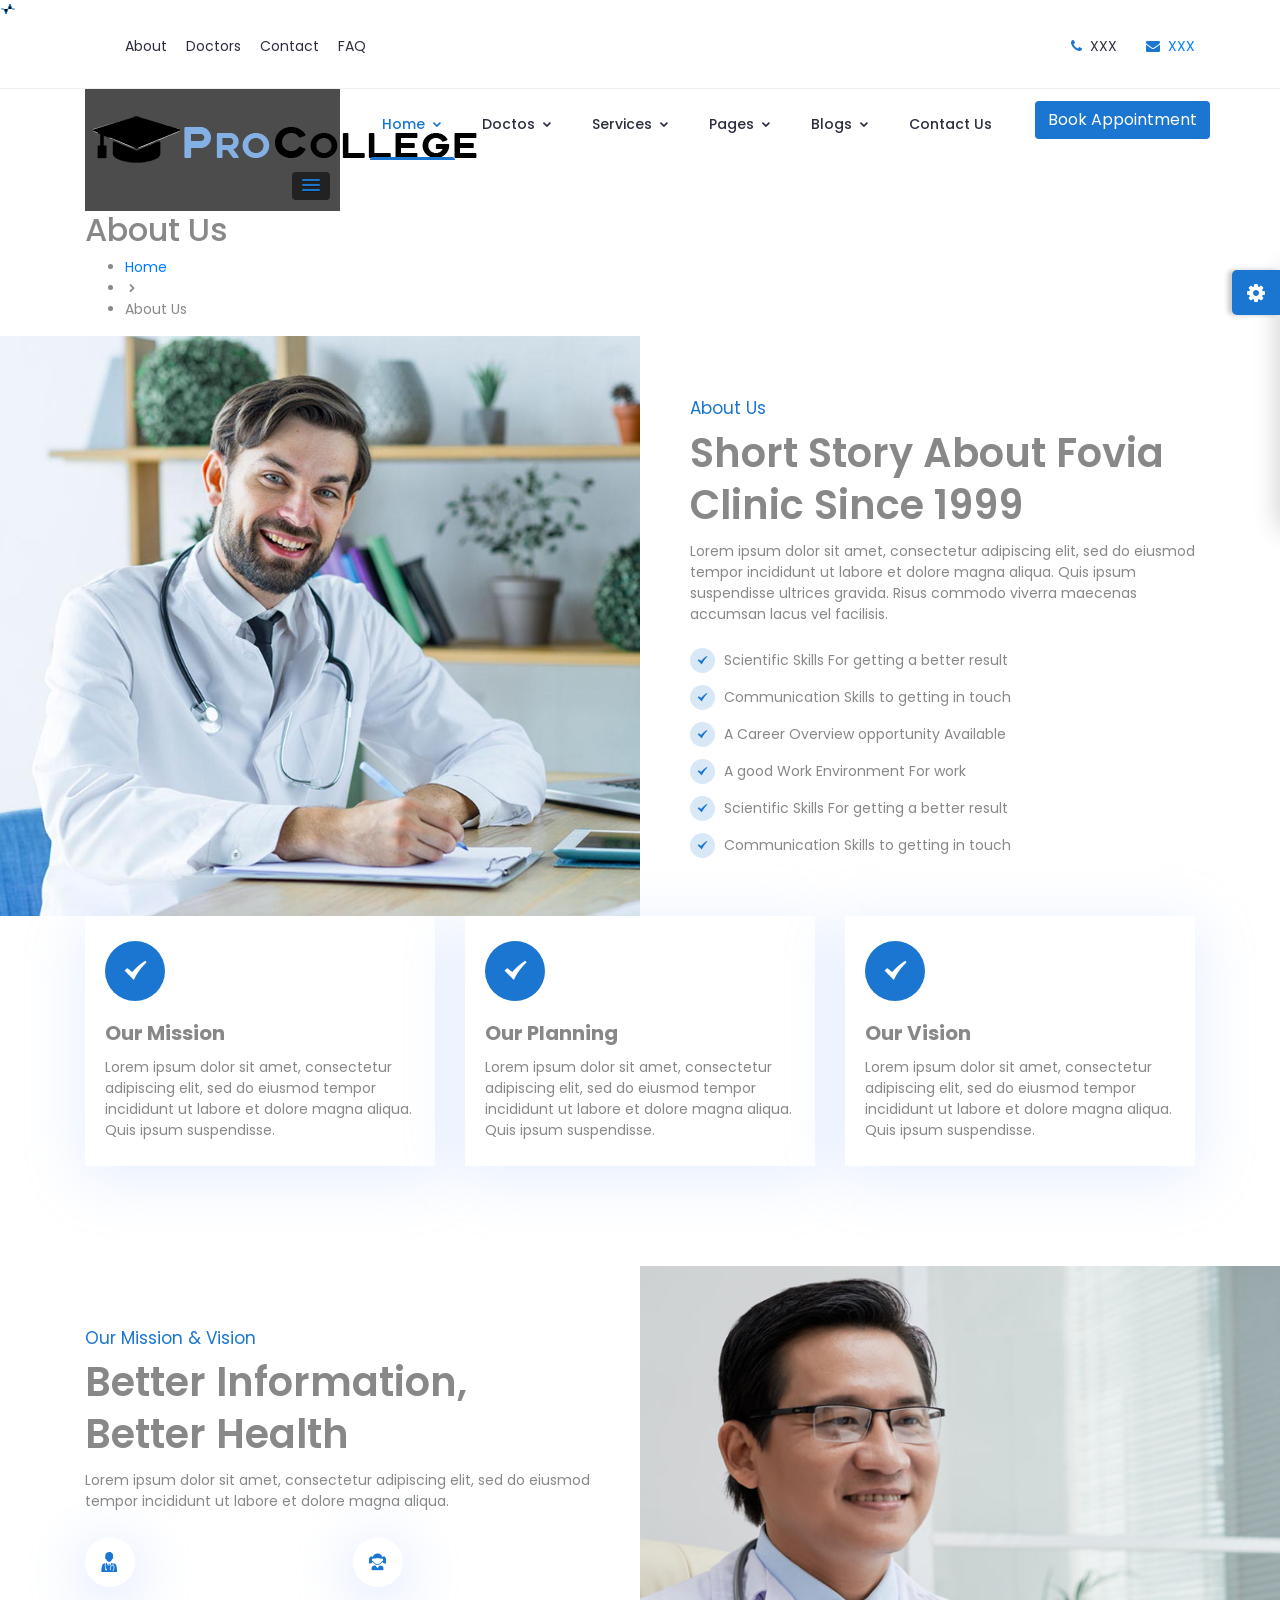
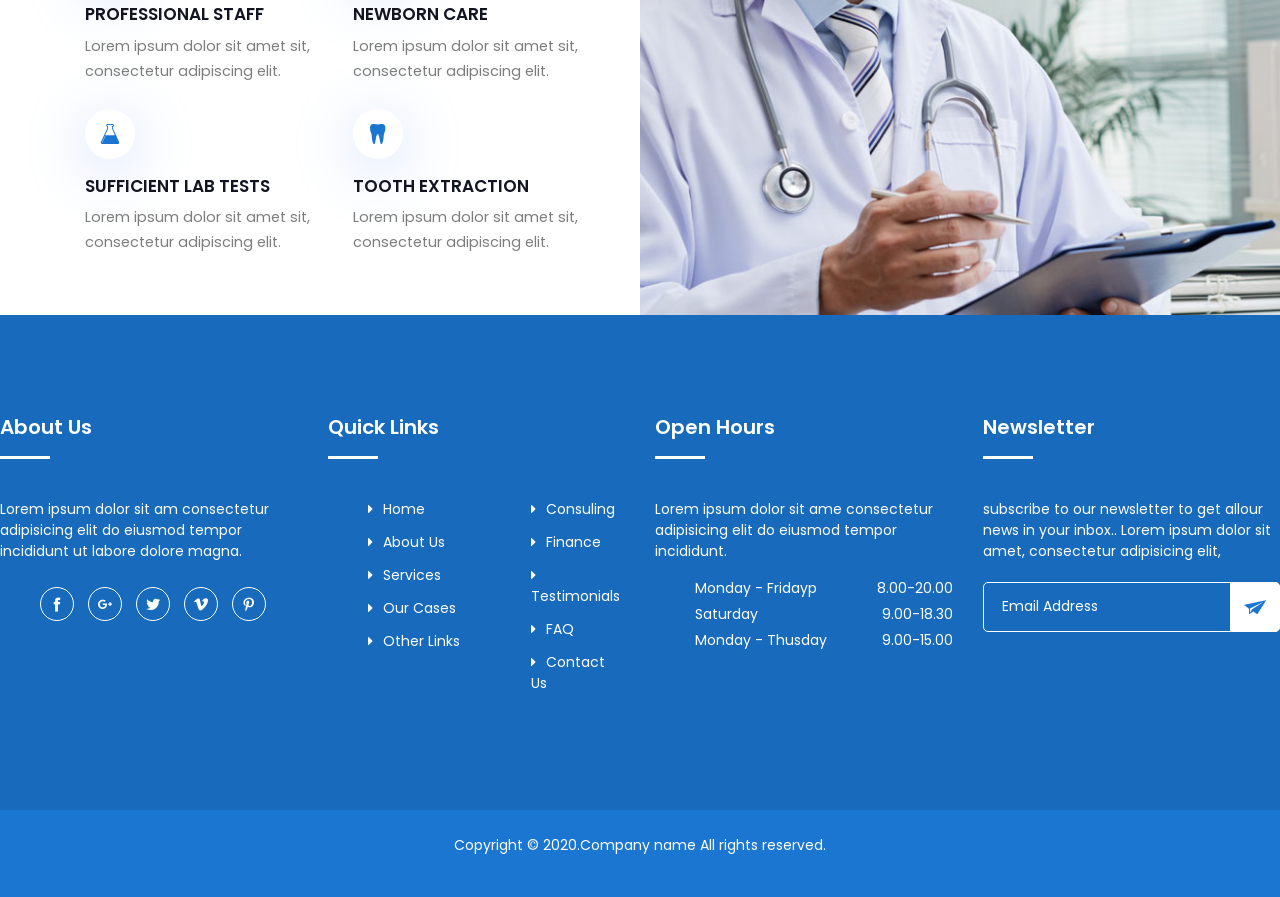
==== commit 92c77425: "di" ====
--- a/about.html
+++ b/about.html
@@ -345,38 +345,11 @@
         </section>
         <!-- End Our Mission Area -->
 		
-		<!-- Start Newsletter Area -->
-		<section class="newsletter section">
-			<div class="container">
-				<div class="row ">
-					<div class="col-lg-6  col-12">
-						<!-- Start Newsletter Form -->
-						<div class="subscribe-text ">
-							<h6>Sign up for newsletter</h6>
-							<p class="">Cu qui soleat partiendo urbanitas. Eum aperiri indoctum eu,<br> homero alterum.</p>
-						</div>
-						<!-- End Newsletter Form -->
-					</div>
-					<div class="col-lg-6  col-12">
-						<!-- Start Newsletter Form -->
-						<div class="subscribe-form ">
-							<form action="mail/mail.php" method="get" target="_blank" class="newsletter-inner">
-								<input name="EMAIL" placeholder="Your email address" class="common-input" onfocus="this.placeholder = ''"
-									onblur="this.placeholder = 'Your email address'" required="" type="email">
-								<button class="btn">Subscribe</button>
-							</form>
-						</div>
-						<!-- End Newsletter Form -->
-					</div>
-				</div>
-			</div>
-		</section>
-		<!-- /End Newsletter Area -->
 		
 		<!-- Footer Area -->
 		<footer id="footer" class="footer ">
 			<!-- Footer Top -->
-			<div class="footer-top">
+			<div class="footer-top"
 				<div class="container">
 					<div class="row">
 						<div class="col-lg-3 col-md-6 col-12">
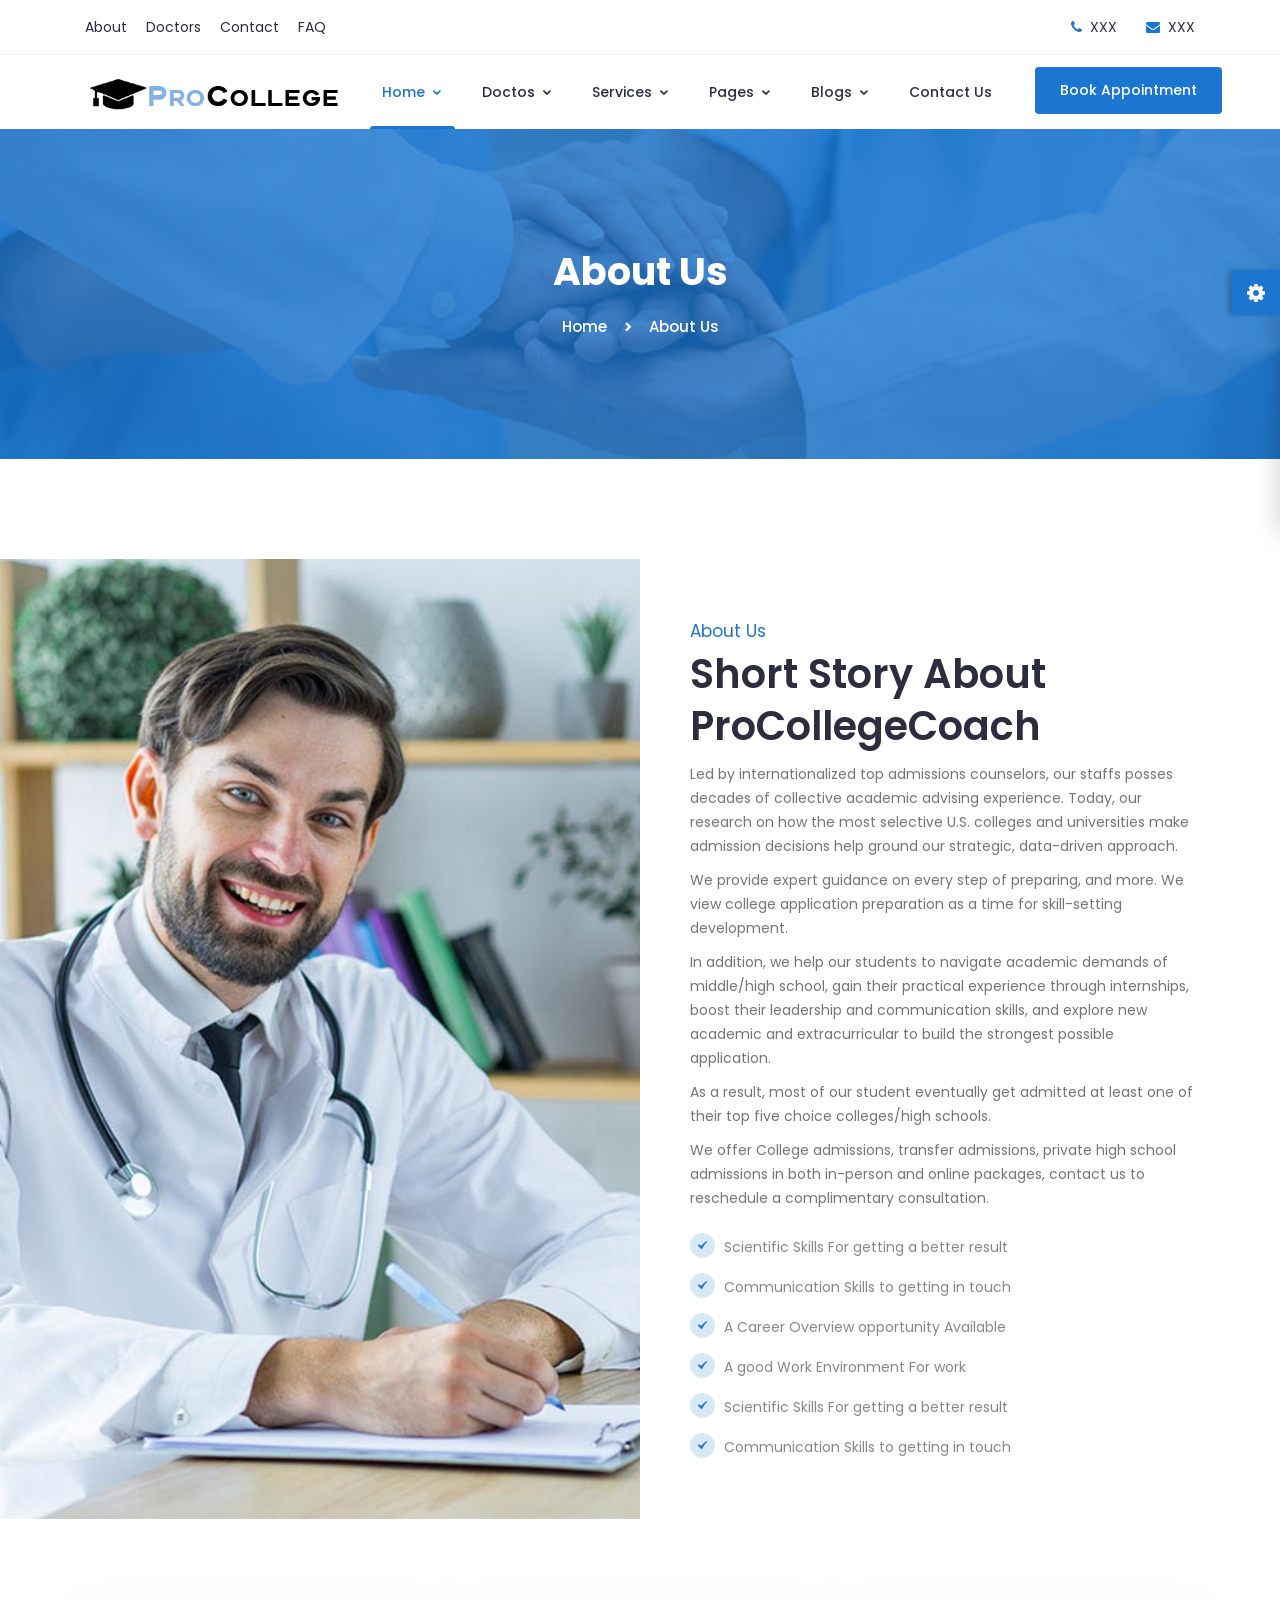
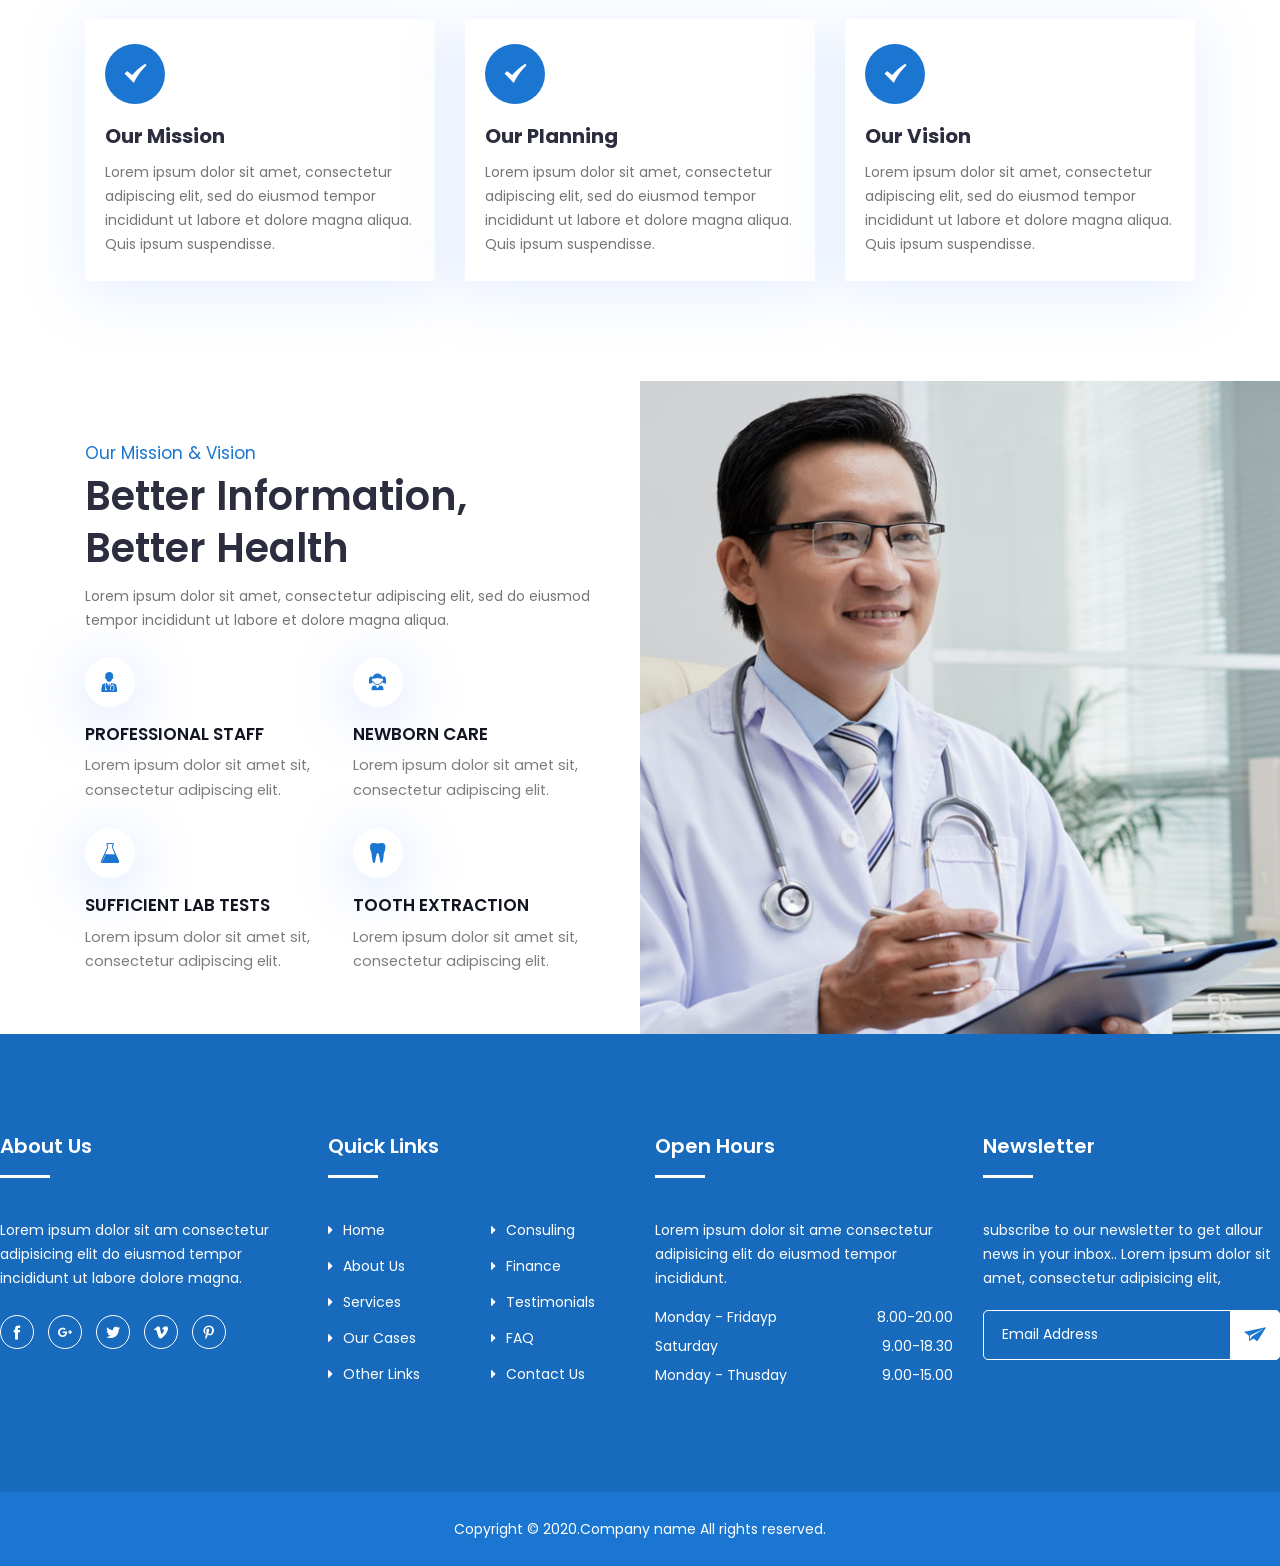
==== commit 00544913: "didi" ====
--- a/about.html
+++ b/about.html
@@ -234,8 +234,20 @@
                     <div class="col-lg-6 col-md-12 p-0">
                         <div class="about-content">
                             <span>About Us</span>
-                            <h2>Short Story About Fovia Clinic Since 1999</h2>
-                            <p>Lorem ipsum dolor sit amet, consectetur adipiscing elit, sed do eiusmod tempor incididunt ut labore et dolore magna aliqua. Quis ipsum suspendisse ultrices gravida. Risus commodo viverra maecenas accumsan lacus vel facilisis.</p>
+                            <h2>Short Story About ProCollegeCoach</h2>
+                            <p>Led by internationalized top admissions counselors, our staffs posses decades of collective academic advising experience. Today, our research on how the most selective U.S. colleges and universities make admission decisions help ground our strategic, data-driven approach.
+								
+								</p>
+
+							<p>
+								We provide expert guidance on every step of preparing, and more. We view college application preparation as a time for skill-setting development. 
+								</p>
+							<p>In addition, we help our students to navigate academic demands of middle/high school, gain their practical experience through internships, boost their leadership and communication skills, and explore new academic and extracurricular to build the strongest possible application.
+							 </p>
+							
+							 <p>As a result, most of our student eventually get admitted at least one of their top five choice colleges/high schools.</p>
+							 <p>We offer College admissions, transfer admissions, private high school admissions in both in-person and online packages, contact us to reschedule a complimentary consultation.</p>
+								
 
                             <ul>
                                 <li><i class="icofont-tick-mark"></i> Scientific Skills For getting a better result</li>
--- a/css/responsive.css
+++ b/css/responsive.css
@@ -0,0 +1,1308 @@
+/* =====================================
+Template Name: 	Mediplus.
+Author Name: Naimur Rahman
+Website: http://wpthemesgrid.com/
+Description: Mediplus - Doctor HTML Template.
+Version:	1.1
+========================================*/   
+/* Tablet Screen */
+@media only screen and (min-width: 768px) and (max-width: 991px) {
+/* Header Sticky */
+.section{
+	padding:70px 0px;
+}
+.section-title {
+	margin-bottom: 35px;
+	padding: 0px 80px;
+}
+.section-title h2 {
+	font-size: 25px;
+	margin-bottom: 12px;
+}
+.section-title p {
+	font-size: 13px;
+}
+.btn {
+	padding: 11px 20px;
+	font-weight: 400;
+	font-size: 13px;
+}
+.breadcrumbs {
+	padding: 60px 0;
+}
+.breadcrumbs h2 {
+	font-size: 32px;
+	font-weight:600;
+}
+.breadcrumbs .bread-list {
+	margin-top: 5px;
+}
+.breadcrumbs ul li a {
+	font-size: 14px;
+	font-weight: 400;
+}
+.pagination {
+	margin: 30px 0 0 0;
+}
+#scrollUp {
+	bottom: 55px;
+}
+.header .top-link li a {
+	font-size: 13px;
+}
+.header .top-contact li a{
+	font-size:13px;
+}
+.header .top-contact li {
+	display: inline-block;
+	margin-right: 25px;
+	color: #2C2D3F;
+	font-size: 13px;
+}
+.header .header-inner .get-quote {
+	margin-top: 12px;
+	display: none;
+	margin: 0;
+}
+.header .nav li a {
+	font-size: 13px;
+	font-weight: 500;
+	padding: 20px 4px;
+}
+.header .nav li .dropdown {
+	width: 200px;
+	left: -20px;
+	top: 65px;
+}
+.header .nav li .dropdown li a {
+	padding: 10px 15px;
+	font-size: 13px;
+}
+.header .search-form {
+	top: 64px;
+}
+.header .search-form input {
+	width: 260px;
+	height: 45px;
+	line-height: 45px;
+}
+.header .search-form button {
+	height: 45px;
+	line-height: 45px;
+}
+.header.style2 .single-widget {
+	margin-right: 18px;
+	padding-left: 36px;
+}
+.header.style2 .get-quote .btn {
+	color: #fff;
+	padding: 10px 18px;
+	font-size: 12px;
+}
+.header.style2 .single-widget.button {
+	margin:0;
+	padding:0;
+}
+.header.style2 .single-widget h4 {
+	font-size: 13px;
+	font-weight: 500;
+}
+.header.style2 .single-widget p {
+	margin-bottom: 0;
+	text-transform: capitalize;
+	font-size: 13px;
+}
+.header.style2 .single-widget i {
+	top: 50%;
+	height: 25px;
+	width: 25px;
+	line-height: 25px;
+	font-size: 13px;
+	margin-top: -12.5px;
+}
+.header.style2 .right-bar {
+	padding-top: 15px;
+}
+.slider .single-slider {
+	height: 380px;
+}
+.schedule {
+	background: #fff;
+	margin: 0;
+	padding: 0;
+	height: auto;
+	padding: 70px 0;
+	border-bottom:1px solid #eee;
+}
+.schedule .schedule-inner {
+	transform: none;
+}
+.schedule .single-schedule.last{
+	margin-top:30px;
+}
+.slider .single-slider{
+	position:relative;
+}
+.slider .single-slider:before{
+	position:absolute;
+	content:"";
+	left:0;
+	top:0;
+	height:100%;
+	width:100%;
+	background:#fff;
+	opacity:0.5;
+}
+.slider .single-slider h1 {
+	font-size: 28px;
+	font-weight: 600;
+	line-height: 35px;
+}
+.slider .single-slider .text {
+	margin-top: 80px;
+}
+.slider.index2 .single-slider .text{
+	margin-top:80px;
+}
+.slider .owl-carousel .owl-nav div {
+	height: 40px;
+	width: 40px;
+	line-height: 40px;
+	border-radius: 4px;
+}
+.Feautes.index2 {
+	padding-top: 70px;
+}
+.Feautes .single-features::before {
+	display:none;
+}
+.Feautes .single-features {
+	text-align: center;
+	position: relative;
+	padding: 10px 155px;
+	margin: 10px 0;
+}
+.fun-facts.section{
+	padding:60px 0;
+}
+.fun-facts .single-fun {
+	margin: 20px 0;
+}
+.why-choose .choose-right {
+	height: 350px;
+	margin-top: 30px;
+}
+.services .single-service h4 {
+	margin-bottom: 12px;
+}
+.services-details-img h2 {
+	font-size: 24px;
+}
+.service-details-inner-left {
+	height: 400px;
+	margin-bottom: 30px;
+}
+.service-details-inner {
+	width: 100%;
+	margin: 0;
+}
+.service-details-inner h2 {
+	font-size: 24px;
+}
+.appointment .appointment-image{
+	margin-top:20px;
+}
+.call-action .content {
+	padding: 0;
+	padding: 70px 0;
+}
+.call-action .content h2 {
+	font-size: 28px;
+	line-height: 40px;
+}
+.services .single-service {
+	margin: 15px 0;
+}
+.testimonials {
+	padding-bottom: 100px;
+}
+.testimonials .owl-dots {
+	transform: translateX(-18%);
+}
+.departments .department-tab .nav li {
+	margin-right: 30px;
+}
+.departments .department-tab .nav li a {
+	color: #fff;
+	margin-top:0px;
+	padding: 0 3px 12px 3px;
+}
+.departments .department-tab .nav li a i {
+	font-size: 38px;
+}
+.departments .department-tab .nav li .first {
+	padding-top: 6px;
+	font-size: 14px;
+}
+.departments .department-tab .nav li .second {
+	font-size: 13px;
+	font-weight: 400;
+	color: #868686;
+	margin-top: 0px;
+}
+.departments .department-tab .tab-pane .department-left h3 {
+	font-size: 22px;
+	padding-bottom: 12px;
+	margin-bottom: 20px;
+}
+.departments .department-tab .tab-pane .department-left .p1 {
+	margin-bottom: 12px;
+}
+.departments .department-tab .tab-pane .department-left p {
+	margin-bottom: 15px;
+}
+.departments .department-right{
+	margin-top:30px;
+}
+
+.departments .department-right img{
+	height:100%;
+	width:100%;
+}
+.appointment.single-page {
+	padding: 70px 0;
+}
+.appointment.single-page .work-hour {
+	margin-top: 30px;
+}
+.blog .single-news {
+	margin: 15px 0;
+}
+.news-single .single-main {
+	margin-top: 0;
+}
+.newsletter .subscribe-text {
+	text-align: center;
+	margin-bottom: 25px;
+}
+.newsletter .subscribe-form {
+	text-align: center;
+}
+.contact-us #myMap {
+	height: 400px;
+}
+.contact-us .contact-us-form h2 {
+	font-size: 28px;
+}
+.contact-us .single-info {
+	margin: 10px 0;
+}
+.about-image {
+	height: 400px;
+}
+.about-content h2 {
+	line-height: 32px;
+	font-size: 25px;
+}
+.about-content {
+	padding-bottom: 0;
+}
+.our-mission-content {
+	margin-left: 50px;
+	padding-top:0px;
+}
+.our-mission-content h2 {
+	line-height: 32px;
+	font-size: 25px;
+}
+.our-mission-image {
+	height: 400px;
+}
+.doctor-details-area .doctor-details-right {
+	padding-left: 0;
+	padding-top: 40px;
+}
+.doctor-details-item .doctor-name .name {
+	font-size: 24px;
+}
+.doctor-details-item .doctor-name .deg {
+	font-size: 19px;
+	margin: 5px 0 5px 0;
+}
+.doctor-details-item .doctor-name .degree {
+	font-size: 14px;
+}
+.login .login-left {
+	height: 400px;
+}
+.register .register-left {
+	height: 400px;
+}
+.pf-details .date ul li {
+	margin-right: 25px;
+	font-size: 13px;
+}
+.pf-details .body-text h3 {
+	font-size: 24px;
+	font-weight: 600;
+	color: #333;
+	margin-top: 30px;
+}
+.doctor-calendar-table table thead tr th {
+	font-size: 14px;
+}
+.doctor-calendar-table table tbody tr td h3 {
+	font-size: 14px;
+}
+.doctor-calendar-table table tbody tr td span.time {
+	font-size: 14px;
+}
+.footer .single-footer {
+	margin: 20px 0;
+}
+.footer .single-footer h2 {
+	padding-bottom: 20px;
+}
+.footer .footer-top {
+	padding: 65px 0px;
+}
+
+
+
+
+
+
+
+
+}
+/* Mobile Screen */
+@media only screen and (max-width: 767px) {
+.header.sticky{
+	
+}
+.header.sticky .header-bottom{
+	position:absolute;
+	z-index:999;
+	top:initial;
+	left:0;
+	bottom:initial;
+}
+.header .header-inner {
+	width: 100%;
+	z-index: 333;
+	position: absolute;
+	position: relative;
+	padding-bottom: 20px;
+	background: #fff;
+}
+.slicknav_menu{
+	display:block;
+}
+.slicknav_menu {
+	display: block;
+	background: transparent;
+	padding: 0;
+}
+.slicknav_btn {
+	background: transparent;
+	padding: 0;
+	margin-top: -30px;
+}
+.slicknav_menu .slicknav_icon-bar{
+	box-shadow:none;
+}
+.slicknav_menu{
+	display:block;
+}
+.slicknav_menu {
+	display: block;
+	background: transparent;
+	padding: 0;
+}
+.slicknav_btn {
+	background: transparent;
+	padding: 0;
+	margin-top: 28px;
+}
+.slicknav_menu .slicknav_icon-bar{
+	box-shadow:none;
+}
+.slicknav_nav {
+	clear: both;
+	color: #2C2D3F;
+	margin: 0;
+	font-size: .875em;
+	background: transparent;
+}
+.slicknav_nav li{
+	
+}
+.slicknav_nav li a {
+	color: #2C2D3F;
+	transition: all 0.4s ease;
+	background: none;
+	padding: 4px 10px;
+}
+.slicknav_nav .slicknav_item a, .slicknav_nav .slicknav_parent-link a {
+	padding: 0 10px;
+	background:transparent;
+}
+.slicknav_nav li a i{
+	display:none;
+	margin:0;
+}
+.slicknav_nav li:hover a{
+	color:#1A76D1;
+}
+.slicknav_nav li .dropdown li a{
+	color:#2C2D3F;
+	background:transparent;
+}
+.slicknav_nav li .dropdown li a:hover{
+	color:#1A76D1;
+}
+.slicknav_nav li .slicknav_item{
+	background:transparent;
+}
+.slicknav_nav .slicknav_row, .slicknav_nav a {
+	padding: 0;
+	margin: 0;
+	padding: 6px 0;
+	font-weight:400;
+}
+.slicknav_menu .slicknav_icon-bar {
+	background-color: #1A76D1;
+	box-shadow: none;
+	text-shadow: none;
+}
+.slicknav_nav .slicknav_arrow{
+	color:#2C2D3F;
+}
+.slicknav_nav li:hover .slicknav_arrow{
+	color:#1A76D1;
+}
+.slicknav_menu .slicknav_icon-bar {
+	display: block;
+	width: 25px;
+	height: 3px;
+	-webkit-border-radius: 1px;
+	-moz-border-radius: 1px;
+	border-radius: 1px;
+	-webkit-box-shadow: 0 1px 0 rgba(0,0,0,.25);
+	-moz-box-shadow: 0 1px 0 rgba(0,0,0,.25);
+	box-shadow: 0 1px 0 rgba(0,0,0,.25);
+}
+.header .main-menu{
+	display:none 
+}
+.header .widget-main {
+	float: right;
+	display: none;
+}
+.header.style2 .slicknav_btn {
+	margin-top: 18px;
+}
+.header .slicknav_nav {
+	margin-top: 65px;
+}
+.header.style2 .slicknav_nav {
+	margin-top: 60px;
+}
+.header.style2 .header-inner{
+	display:none;
+}
+.header.style2 .main-menu{
+	display:none;
+}
+.header .header-inner .get-quote{
+	margin: 0;
+	padding: 0;
+}
+.header .header-inner .get-quote .btn {
+	color: #fff;
+	display: none;
+	margin: 0;
+	padding: 0;
+}
+.section{
+	padding:50px 0px;
+}
+.section-title {
+	margin-bottom: 30px;
+	padding: 0px 20px;
+}
+.section-title h2 {
+	font-size: 22px;
+	margin-bottom: 10px;
+}
+.section-title p {
+	font-size: 13px;
+}
+
+.breadcrumbs {
+	padding: 60px 0;
+}
+.breadcrumbs h2 {
+	font-size: 32px;
+	font-weight:600;
+}
+.breadcrumbs .bread-list {
+	margin-top:10px;
+}
+.breadcrumbs ul li{
+	font-size: 14px;
+	font-weight: 400;
+}
+.breadcrumbs ul li a {
+	font-size: 14px;
+	font-weight: 400;
+}
+.btn {
+	padding: 11px 20px;
+	font-weight: 400;
+	font-size: 13px;
+}
+.header .top-link {
+	float: none;
+	text-align: center;
+	margin-bottom: 10px;
+}
+.header .top-contact {
+	float: none;
+	text-align: center;
+}
+.slider .single-slider {
+	height: 380px;
+}
+.schedule {
+	background: #fff;
+	margin: 0;
+	padding: 0;
+	height: auto;
+	padding: 50px 0;
+	border-bottom:1px solid #eee;
+}
+.schedule .schedule-inner {
+	transform: none;
+}
+.schedule .single-schedule{
+	margin:15px 0;
+}
+.slider .single-slider{
+	position:relative;
+}
+.slider .single-slider:before{
+	position:absolute;
+	content:"";
+	left:0;
+	top:0;
+	height:100%;
+	width:100%;
+	background:#fff;
+	opacity:0.5;
+}
+.slider .single-slider h1 {
+	font-size: 28px;
+	font-weight: 600;
+	line-height: 35px;
+}
+.slider .single-slider .text {
+	margin-top: 80px;
+}
+.slider.index2 .single-slider .text {
+	margin-top: 80px;
+}
+.slider .owl-carousel .owl-nav div {
+	height: 40px;
+	width: 40px;
+	line-height: 40px;
+	border-radius: 4px;
+}
+.Feautes.index2 {
+	padding-top: 50px;
+}
+.Feautes .single-features .signle-icon i {
+	font-size: 42px;
+	left: 50%;
+	margin-left: -40px;
+	height:80px;
+	width: 80px;
+	line-height: 80px;
+}
+.Feautes .single-features::before {
+	display:none;
+}
+.Feautes .single-features {
+	text-align: center;
+	position: relative;
+	padding:0px;
+	margin: 15px 0;
+}
+.Feautes .single-features h3 {
+	padding-top: 105px;
+	font-size: 20px;
+}
+.fun-facts.section{
+	padding:70px 0;
+}
+.fun-facts .single-fun{
+	margin:0;
+	margin:15px 0;
+	position:relative;
+}
+.fun-facts .single-fun {
+	margin: 35px 0;
+	padding-top: 60px;
+	text-align: center;
+}
+.fun-facts .single-fun i {
+	left: 50%;
+	margin-left: -35px;
+	top:0;
+	position:absolute;
+}
+.fun-facts .single-fun .content {
+	padding:0;
+}
+.why-choose .choose-right {
+	height: 350px;
+	margin-top: 30px;
+}
+.call-action .content {
+	padding: 0;
+	padding: 70px 0;
+}
+.call-action .content h2 {
+	font-size: 28px;
+	line-height: 40px;
+}
+.appointment .appointment-image{
+	margin-top:20px;
+}
+.services .single-service {
+	margin: 20px 0;
+}
+.services .single-service h4 {
+	margin-bottom: 15px;
+}
+.services .single-service h4 {
+	margin-bottom: 10px;
+}
+.services-details-img h2 {
+	font-size: 22px;
+}
+.service-details-inner-left {
+	height: 300px;
+	margin-bottom: 20px;
+}
+.service-details-inner {
+	width: 100%;
+	margin: 0;
+}
+.services-details-img {
+	margin-bottom: 30px;
+}
+.service-details-inner h2 {
+	font-size: 24px;
+}
+.testimonials {
+	padding-bottom: 100px;
+}
+.testimonials .owl-dots {
+	transform: translateX(-18%);
+}
+.departments .department-tab .nav li {
+	margin: 0px 10px;
+}
+.departments .department-tab .nav li a {
+	color: #fff;
+	margin-top:10px;
+	padding: 0 3px 12px 3px;
+}
+.departments .department-tab .nav li a i {
+	font-size: 38px;
+}
+.departments .department-tab .nav li .first {
+	padding-top: 6px;
+	font-size: 14px;
+}
+.departments .department-tab .nav li .second {
+	font-size: 13px;
+	font-weight: 400;
+	color: #868686;
+	margin-top: 0px;
+}
+.departments .department-tab .tab-pane .department-left h3 {
+	font-size: 22px;
+	padding-bottom: 12px;
+	margin-bottom: 20px;
+}
+.departments .department-tab .tab-pane .department-left .p1 {
+	margin-bottom: 12px;
+}
+.departments .department-tab .tab-pane .department-left p {
+	margin-bottom: 15px;
+}
+.departments .department-right{
+	margin-top:30px;
+}
+
+.departments .department-right img{
+	height:100%;
+	width:100%;
+}
+.appointment.single-page {
+	padding: 50px 0;
+}
+.appointment.single-page .work-hour {
+	margin-top: 30px;
+}
+.blog .single-news {
+	margin: 15px 0;
+}
+.news-single .single-main {
+	margin-top:0px;
+}
+.news-single .single-main {
+	padding: 15px;
+}
+.news-single .news-title {
+	font-size: 20px;
+	font-weight: 500;
+}
+.news-single .news-title a{
+	font-size: 20px;
+	font-weight: 500;
+}
+.news-single .meta-right {
+	float: none;
+	display: inline-block;
+	margin-top: -6px;
+	margin-left: 56px;
+	float: left;
+}
+.news-single .image-gallery .single-image {
+	margin: 10px 0;
+}
+.news-single .image-gallery {
+	margin-bottom: 10px;
+}
+.news-single .social-share li {
+	float: left;
+	display: inline-block;
+	margin: 5px;
+}
+.news-single .prev-next {
+	float: none;
+	text-align: center;
+	display: inline-block;
+}
+.news-single .prev-next li {
+	margin-top: 10px;
+}
+.news-single .single-comments.left .main {
+	margin-left:0px;
+}
+.news-single .single-comments .main {
+	padding-left: 100px;
+	position: relative;
+	margin-left: 100px;
+	margin: 0;
+}
+.news-single .single-comments .body {
+	float: none;
+	width: 100%;
+}
+.news-single .single-comments img {
+	position: absolute;
+	left: 0;
+	top: 0;
+}
+.news-single .blog-comments {
+	padding: 15px;
+}
+.news-single .comments-form {
+	padding: 15px;
+}
+.main-sidebar .single-widget {
+	padding: 20px;
+}
+.newsletter .subscribe-text {
+	text-align: center;
+	margin-bottom: 25px;
+}
+.newsletter .subscribe-form {
+	text-align: center;
+}
+.newsletter .common-input {
+	height: 50px;
+	width: 100%;
+	margin: 0;
+}
+.newsletter .btn {
+	height: 50px;
+	line-height: 50px;
+	width: 100%;
+	margin: 0;
+	margin-top: 14px;
+}
+.error-page .error-inner h1 {
+	font-size: 80px;
+}
+.error-page .error-inner h1 span {
+	font-size: 17px;
+}
+.error-page .search-form input {
+	width: 100%;
+	display: block;
+}
+.error-page .search-form .btn {
+	top:0;
+	width: 100%;
+	display: block;
+	margin-top: 15px;
+}
+.mail-seccess .success-inner h1 {
+	font-size: 80px;
+}
+.mail-seccess .success-inner h1 span {
+	font-size: 17px;
+}
+.about-image {
+	height: 300px;
+}
+.about-content h2 {
+	line-height: 32px;
+	font-size: 20px;
+}
+.about-content {
+	padding-bottom: 0;
+	width: 100%;
+	padding:0;
+	padding: 35px;
+}
+.our-mission-content {
+	padding-bottom: 0;
+	width: 100%;
+	padding:0;
+	padding: 35px;
+}
+.our-mission-content h2 {
+	line-height: 32px;
+	font-size: 25px;
+}
+.our-mission-image {
+	height: 300px;
+}
+.contact-us #myMap {
+	height: 300px;
+}
+.contact-us .contact-us-form h2 {
+	font-size: 25px;
+}
+.contact-us .single-info {
+	margin: 10px 0;
+}
+.contact-us .contact-us-form {
+	padding: 30px 30px;
+}
+.doctor-details-area .doctor-details-right {
+	padding-left: 0;
+	padding-top: 30px;
+}
+.doctor-details-item .doctor-details-contact {
+	padding: 30px;
+}
+.doctor-details-item .doctor-name .name {
+	font-size: 20px;
+}
+.doctor-details-item .doctor-name .deg {
+	font-size: 18px;
+	margin: 5px 0 5px 0;
+}
+.doctor-details-item .doctor-name .degree {
+	font-size: 14px;
+}
+.doctor-details-item .doctor-details-biography h3 {
+	font-size: 20px;
+	margin-bottom: 20px;
+	margin-top: 20px;
+}
+.doctor-details-area .doctor-details-left .social li {
+	display: inline-block;
+	margin-right: 5px;
+}
+.doctor-details-item .doctor-details-contact h3 {
+	margin-bottom: 20px;
+}
+.doctor-details-item .doctor-details-work h3 {
+	font-size: 20px;
+	margin-top: 25px;
+	margin-bottom: 20px;
+}
+.login .login-left {
+	height: 300px;
+}
+.login .form .btn {
+	height:50px;
+	line-height:50px;
+	padding:0;
+	padding:0px 20px;
+}
+.login .form {
+	margin-top: -25px;
+}
+.register .register-left {
+	height: 300px;
+}
+.register .form .btn {
+	height:50px;
+	line-height:50px;
+	padding:0;
+	padding:0px 20px;
+}
+.register .form {
+	margin-top: -25px;
+}
+.contact-us .form .btn {
+	height:50px;
+	line-height:50px;
+	padding:0;
+	padding:0px 20px;
+}
+.contact-us .form {
+	margin-top: -25px;
+}
+.pf-details .date ul li {
+	margin-right: 25px;
+	font-size: 13px;
+}
+.pf-details .date ul li {
+	margin-right: 25px;
+	font-size: 13px;
+	display: block;
+	text-align: left;
+	margin-bottom: 8px;
+}
+.pf-details .date ul li:last-child{
+	margin-bottom:0;
+}
+.pf-details .body-text h3 {
+	font-size: 22px;
+	font-weight: 600;
+	color: #333;
+	margin-top: 30px;
+}
+.pf-details .image-slider .owl-nav {
+	display: none;
+}
+.doctor-calendar-table table thead tr th {
+	font-size: 14px;
+}
+.doctor-calendar-table table tbody tr td h3 {
+	font-size: 14px;
+}
+.doctor-calendar-table table tbody tr td span.time {
+	font-size: 14px;
+}
+.footer .single-footer {
+	margin: 15px 0;
+}
+.footer .single-footer h2 {
+	padding-bottom: 20px;
+	margin-bottom: 20px;
+}
+.footer .footer-top {
+	padding: 50px 0px 60px 0;
+}
+.footer .single-footer.f-link ul {
+	margin-bottom: 12px;
+}
+.footer .single-footer.f-link ul li a{
+	display:inline-block;
+}
+.footer .copyright {
+	padding: 20px 0;
+}
+
+
+}
+/* Mobile Screen */
+@media only screen and (max-width: 450px) {
+
+
+.section{
+	padding:50px 0px;
+}
+.section-title {
+	margin-bottom: 30px;
+	padding: 0px 20px;
+}
+.section-title h2 {
+	font-size: 22px;
+	margin-bottom: 10px;
+}
+.section-title p {
+	font-size: 13px;
+}
+.btn {
+	padding: 11px 20px;
+	font-weight: 400;
+	font-size: 13px;
+}
+.header .top-link {
+	float: none;
+	text-align: center;
+	margin-bottom: 10px;
+}
+.header .top-contact {
+	float: none;
+	text-align: center;
+}
+.slider .single-slider {
+	height: 380px;
+}
+.schedule {
+	background: #fff;
+	margin: 0;
+	padding: 0;
+	height: auto;
+	padding: 50px 0;
+	border-bottom:1px solid #eee;
+}
+.schedule .schedule-inner {
+	transform: none;
+}
+.schedule .single-schedule{
+	margin:15px 0;
+}
+.slider .single-slider{
+	position:relative;
+}
+.slider .single-slider:before{
+	position:absolute;
+	content:"";
+	left:0;
+	top:0;
+	height:100%;
+	width:100%;
+	background:#fff;
+	opacity:0.5;
+}
+.slider .single-slider h1 {
+	font-size: 20px;
+	font-weight: 600;
+	line-height: 25px;
+}
+.slider .single-slider p{
+	font-size:13px;
+}
+.slider .single-slider .text {
+	margin-top: 20px;
+}
+.slider .single-slider .button .btn{
+	margin:0;
+	width:100%;
+	margin-bottom:10px;
+}
+.slider .single-slider .button .btn:last-child{
+	margin-bottom:0;
+}
+.slider .owl-carousel .owl-nav {
+	display:none;
+}
+.Feautes .single-features .signle-icon i {
+	font-size: 42px;
+	left: 50%;
+	margin-left: -40px;
+	height:80px;
+	width: 80px;
+	line-height: 80px;
+}
+.Feautes .single-features::before {
+	display:none;
+}
+.Feautes .single-features {
+	text-align: center;
+	position: relative;
+	padding:0px;
+	margin: 15px 0;
+}
+.Feautes .single-features h3 {
+	padding-top: 105px;
+	font-size: 20px;
+}
+.fun-facts.section{
+	padding:70px 0;
+}
+.fun-facts .single-fun{
+	margin:0;
+	margin:15px 0;
+	position:relative;
+}
+.fun-facts .single-fun {
+	margin: 35px 0;
+	padding-top: 60px;
+	text-align: center;
+}
+.fun-facts .single-fun i {
+	left: 50%;
+	margin-left: -35px;
+	top:0;
+	position:absolute;
+}
+.fun-facts .single-fun .content {
+	padding:0;
+}
+.why-choose .choose-right {
+	height: 350px;
+	margin-top: 30px;
+}
+.call-action .content {
+	padding: 0;
+	padding: 70px 0;
+}
+.call-action .content h2 {
+	font-size: 28px;
+	line-height: 40px;
+}
+.services .single-service {
+	margin: 20px 0;
+}
+.services .single-service h4 {
+	margin-bottom: 15px;
+}
+.services-details-img blockquote {
+	padding: 25px;
+}
+.services-details-img blockquote i{
+	display:none;
+}
+.testimonials {
+	padding-bottom: 100px;
+}
+.testimonials .owl-dots {
+	transform: translateX(-18%);
+}
+.departments .department-tab .nav li {
+	margin: 0px 10px;
+}
+.departments .department-tab .nav li a {
+	color: #fff;
+	margin-top:10px;
+	padding: 0 3px 12px 3px;
+}
+.departments .department-tab .nav li a i {
+	font-size: 38px;
+}
+.departments .department-tab .nav li .first {
+	padding-top: 6px;
+	font-size: 14px;
+}
+.departments .department-tab .nav li .second {
+	font-size: 13px;
+	font-weight: 400;
+	color: #868686;
+	margin-top: 0px;
+}
+.departments .department-tab .tab-pane .department-left h3 {
+	font-size: 22px;
+	padding-bottom: 12px;
+	margin-bottom: 20px;
+}
+.departments .department-tab .tab-pane .department-left .p1 {
+	margin-bottom: 12px;
+}
+.departments .department-tab .tab-pane .department-left p {
+	margin-bottom: 15px;
+}
+.departments .department-right{
+	margin-top:30px;
+}
+
+.departments .department-right img{
+	height:100%;
+	width:100%;
+}
+.appointment.single-page .appointment-inner {
+	padding: 25px;
+}
+.blog .single-news {
+	margin: 15px 0;
+}
+.newsletter .subscribe-text {
+	text-align: center;
+	margin-bottom: 25px;
+}
+.newsletter .subscribe-form {
+	text-align: center;
+}
+.our-mission-content {
+	padding-top:0;
+}
+.our-vision-area {
+	padding-bottom: 45px;
+}
+.our-mission-content ul li {
+	-ms-flex: 0 0 50%;
+	-webkit-box-flex: 100%;
+	flex: 100%;
+	max-width:100%;
+	margin: 5px 0;
+}
+.login .login-form {
+	padding: 30px 30px;
+}
+.login .login-form h2 {
+	font-size: 26px;
+}
+.login .login-form .lost-pass {
+	margin-left: 0;
+	display: block;
+	margin-top: -10px;
+}
+.login .form .btn {
+	height:50px;
+	line-height:50px;
+	padding:0;
+	padding:0px 20px;
+}
+.register .register-form {
+	padding: 30px 30px;
+}
+.register .register-form h2 {
+	font-size: 26px;
+}
+.register .register-form .terms {
+	margin: 0;
+	display: block;
+	margin-top: -10px;
+}
+.register .form .btn {
+	height:50px;
+	line-height:50px;
+	padding:0;
+	padding:0px 20px;
+}
+.contact-us .form .btn {
+	height:50px;
+	line-height:50px;
+	padding:0;
+	padding:0px 20px;
+}
+.footer .single-footer {
+	margin: 20px 0;
+}
+.footer .single-footer h2 {
+	padding-bottom: 20px;
+}
+.footer .footer-top {
+	padding: 65px 0px;
+}
+
+
+
+
+
+
+}
